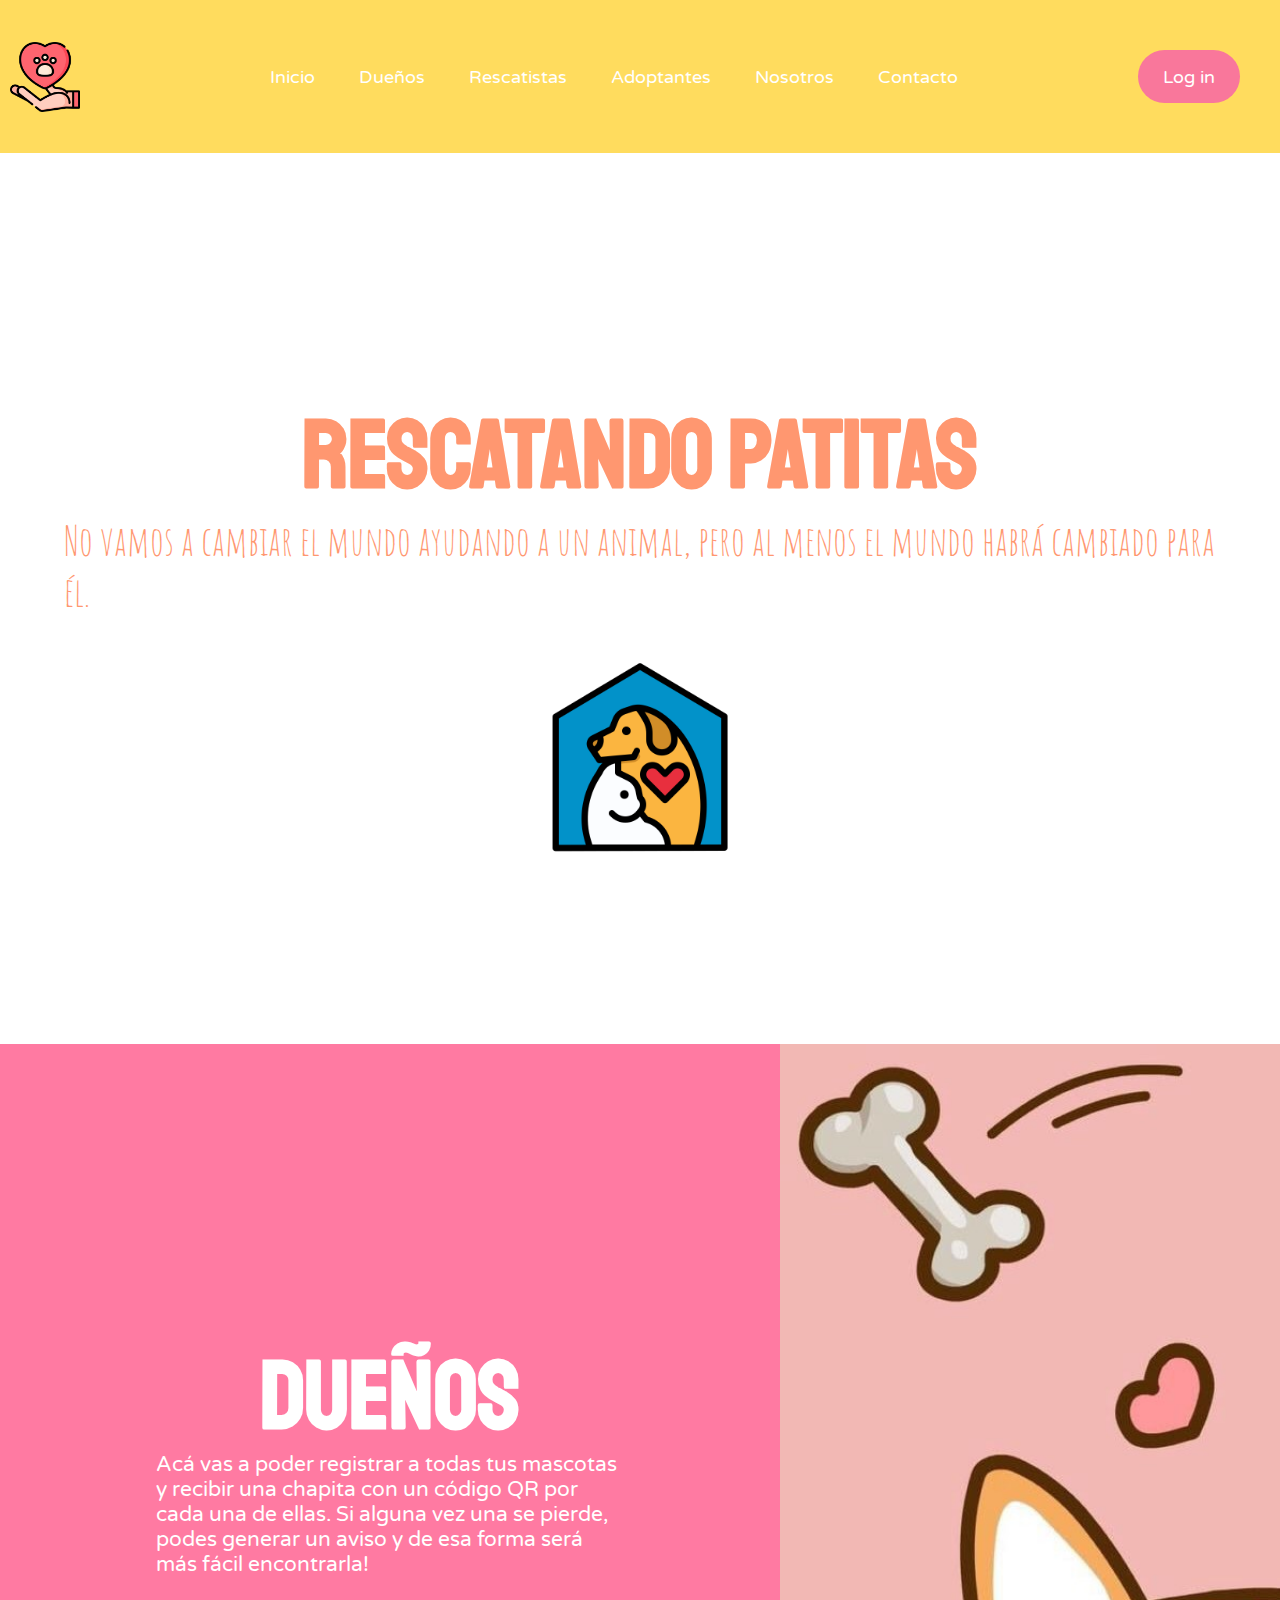
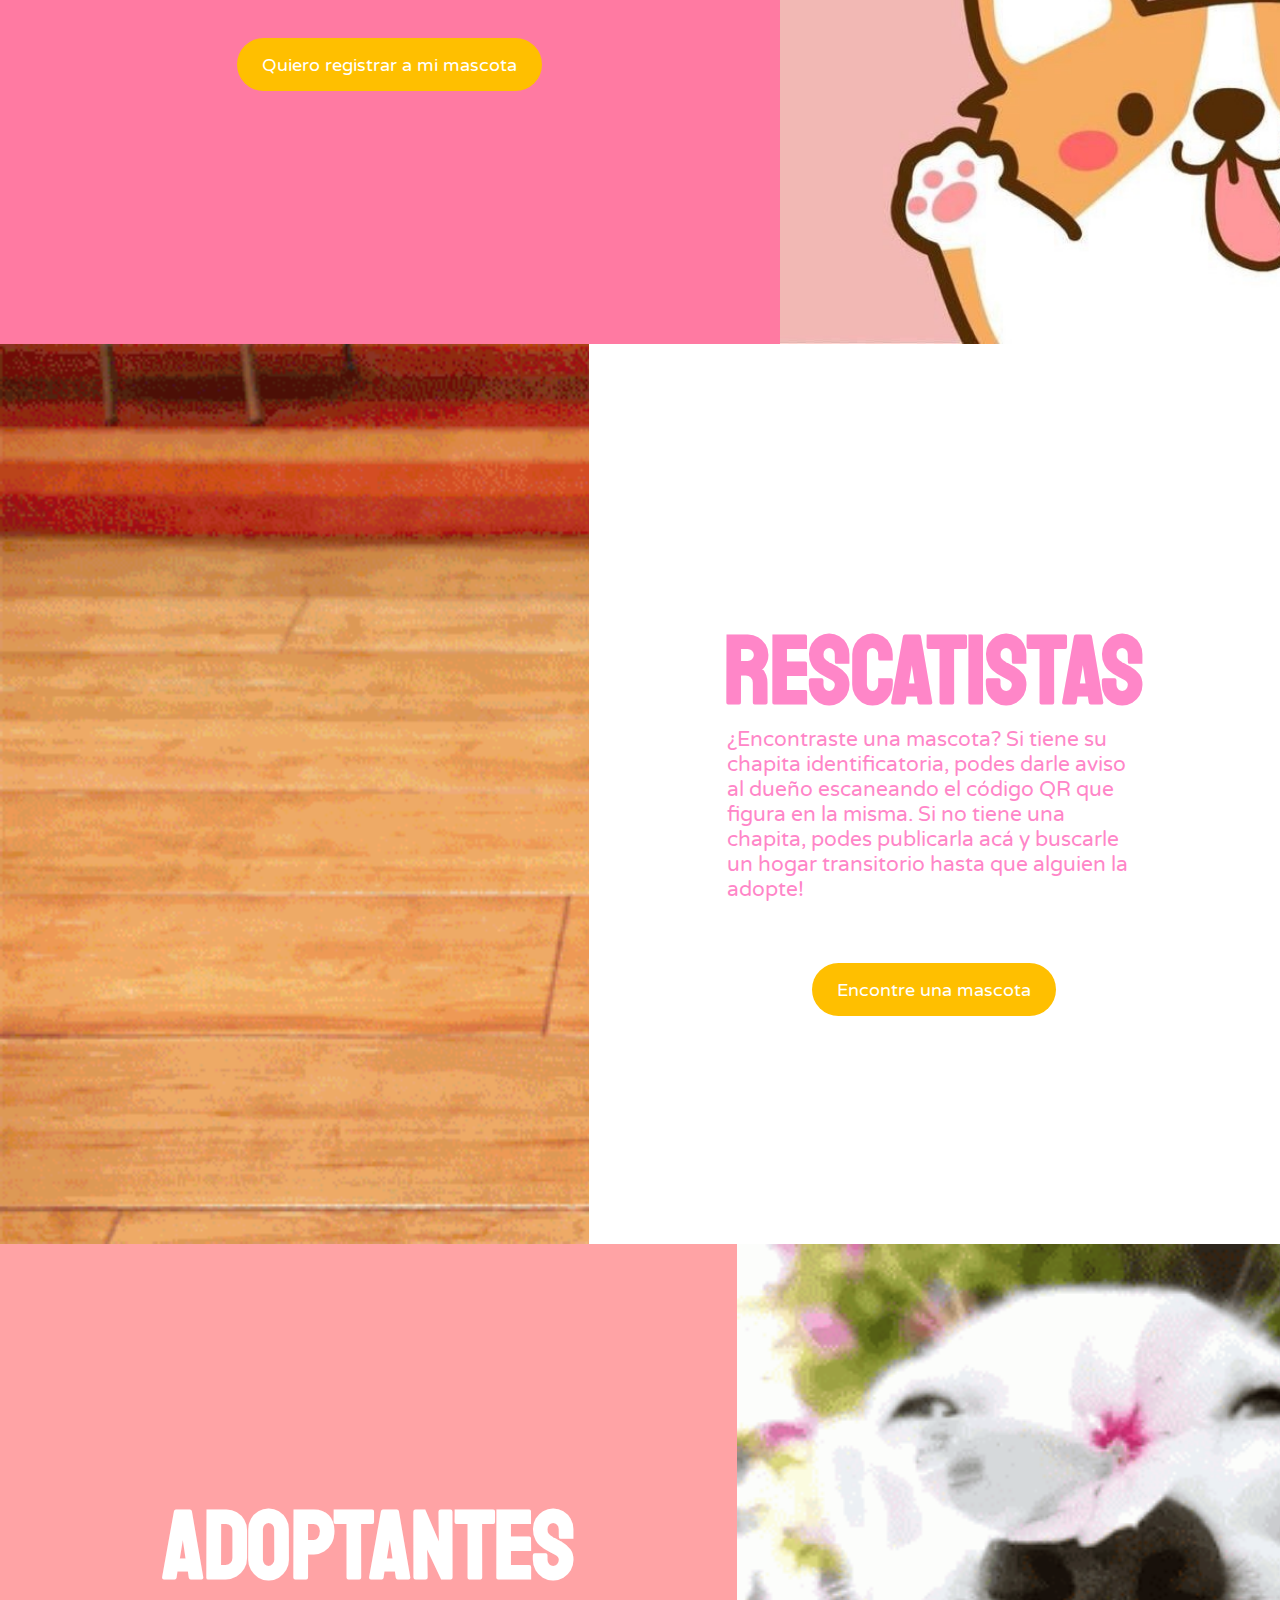
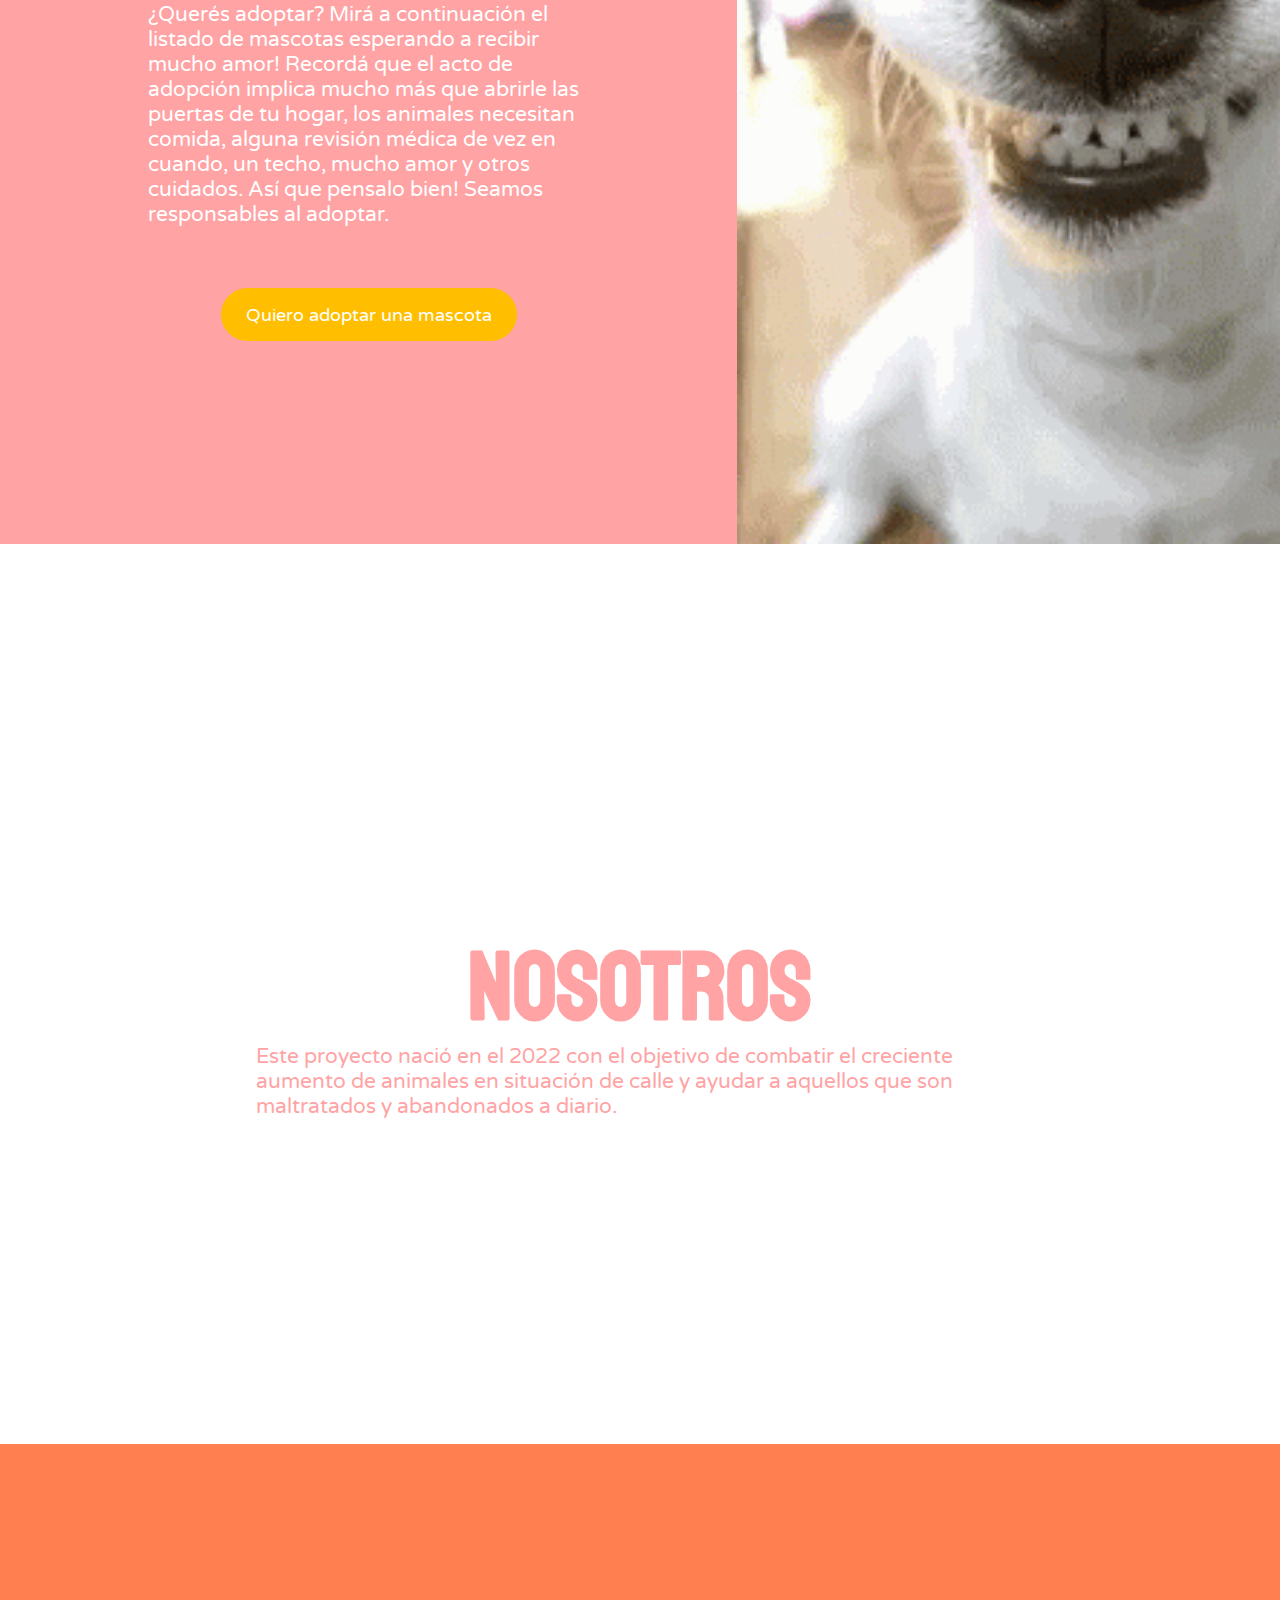
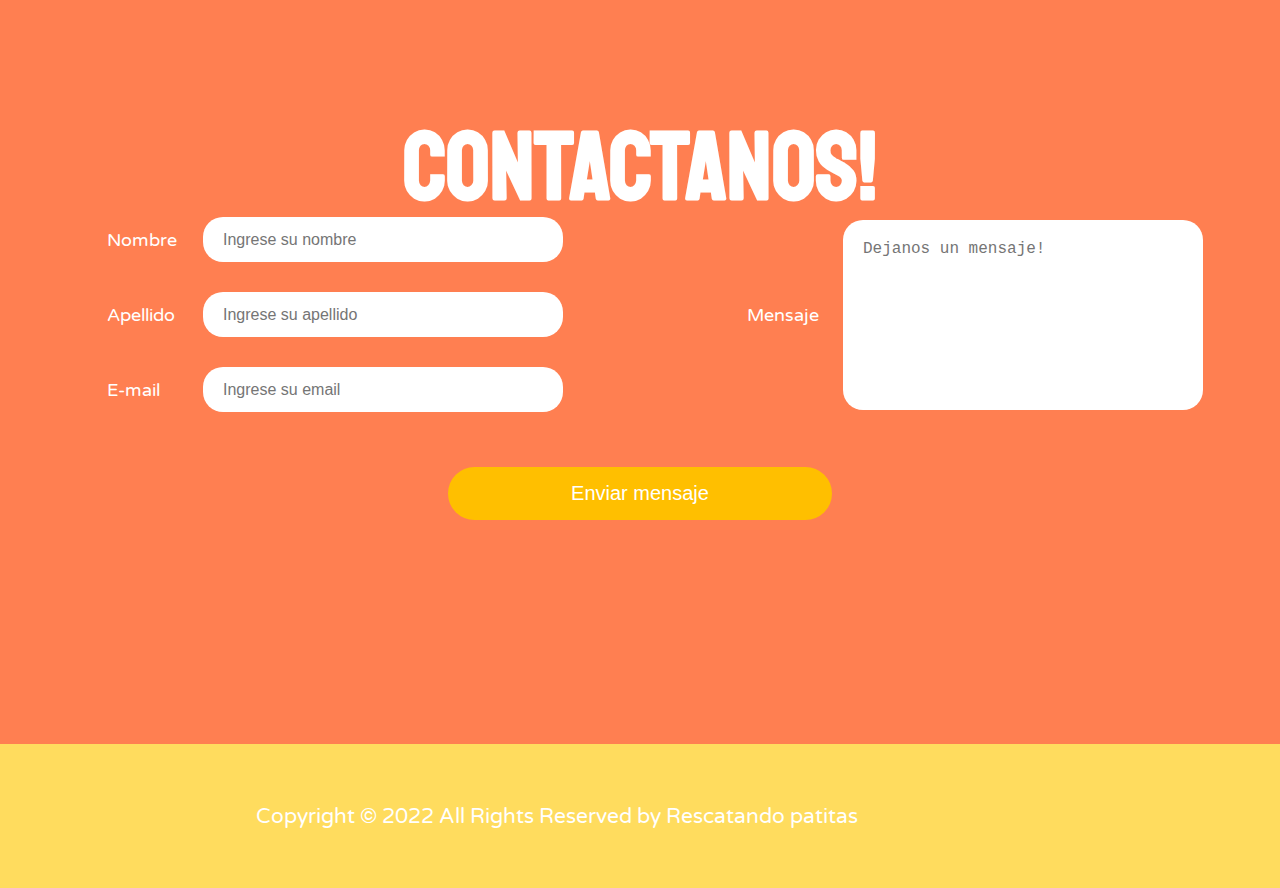
==== index.html @ 9fab847e "Agrego media queries para la front page + titulos + parrafos + subtitulos" ====
<!DOCTYPE html>
<html lang="en">

<head>

    <meta charset="UTF-8">
    <meta http-equiv="X-UA-Compatible" content="IE=edge">
    <meta name="viewport" content="width=device-width, initial-scale=1.0">
    <title>Rescatando patitas</title>

    <link rel="shortcut icon" href="./Images/pata.ico" />
    <link href="./Images/Icons/fontawesome-free-5.15.4-web/css/all.css" rel="stylesheet">

    <link href="./Styles/index.css" rel=stylesheet />
    <link href="./Styles/navbar.css" rel=stylesheet />
    <link href="./Styles/footer.css" rel=stylesheet />

    <!-- Ver como abstraer navbar y footer -->
    <link href="./Screens/navbar.html" rel="import" />
    <link href="./Screens/footer.html" rel="import" />

</head>

<body>

    <header>
        <nav>
            <div class="logo"></div>

            <div class="container">
                <label for="change">
                    <i class="fas fa-bars burger-menu"></i>
                    <!-- Para que el icono coincida con la cajita del checkbox -->
                </label>
                <input type="checkbox" class="change-menu" name="change" id="change">
                <!-- Para la cajita del checkbox -->

                <div class="new-menu">
                    <ul>
                        <li>
                            <a class="links-nav" href="#front-page">Inicio</a>
                        </li>
                        <li>
                            <a class="links-nav" href="#owners">Dueños</a>
                        </li>
                        <li>
                            <a class="links-nav" href="#rescuers">Rescatistas</a>
                        </li>
                        <li>
                            <a class="links-nav" href="#adopters">Adoptantes</a>
                        </li>
                        <li>
                            <a class="links-nav" href="#us">Nosotros</a>
                        </li>
                        <li>
                            <a class="links-nav" href="#contact-us">Contacto</a>
                        </li>
                        <li class="link-change">
                            <a class="links-nav" href="./Screens/log-in.html">Log in</a>
                        </li>
                    </ul>
                </div>
            </div>

            <button class="log-in-button">
                <a class="links-button" href="./Screens/log-in.html">Log in</a>
            </button>
        </nav>

        <!-- Seccion de la portada de la pagina -->

        <div class="front-page" id="front-page">
            <h1 class="title">Rescatando patitas</h1>
            <p class="sub-title">No vamos a cambiar el mundo ayudando a un
                animal,
                pero al menos el mundo habrá cambiado para él.</p>
            <img class="front-page-image" src="./Images/casa-de-mascotas.png">
        </div>
    </header>

    <main>
        <!-- Seccion de dueños -->

        <section class="owners-section" id="owners">
            <!-- Indica una sección en particular de la página -->
            <div class="information-section">
                <h2 class="title">Dueños</h2>
                <p>Acá vas a poder registrar a todas tus mascotas y recibir una
                    chapita
                    con un código QR por cada una de ellas. Si alguna vez una se
                    pierde, podes generar un aviso y de esa forma será más fácil encontrarla!</p>
                <button>
                    <a class="links-button" href="./Screens/log-in.html">Quiero registrar a mi mascota</a>
                </button>
            </div>
            <div class="owners-section-background"></div>
        </section>

        <!-- Seccion de rescatistas -->

        <section class="rescuers-section" id="rescuers">
            <!-- Indica una sección en particular de la página -->
            <div class="recuers-section-background"></div>
            <div class="information-section" style="color: #FF86C8;">
                <h2 class="title">Rescatistas</h2>
                <p>¿Encontraste una mascota? Si tiene su chapita identificatoria,
                    podes darle aviso al dueño escaneando el código QR que figura en la misma. Si no tiene una chapita,
                    podes publicarla acá y buscarle un hogar transitorio hasta que alguien la adopte!
                </p>
                <button>
                    <a class="links-button" href="#">Encontre una mascota</a>
                </button>
            </div>
        </section>

        <!-- Seccion de adoptantes -->

        <section class="adopters-section" id="adopters">
            <!-- Indica una sección en particular de la página -->
            <div class="information-section" style="color: white;">
                <h2 class="title">Adoptantes</h2>
                <p>
                    ¿Querés adoptar? Mirá a continuación el listado de mascotas esperando a recibir mucho amor! Recordá
                    que
                    el acto de adopción
                    implica mucho más que abrirle las puertas de tu hogar, los animales necesitan comida, alguna
                    revisión
                    médica de vez en cuando, un techo, mucho amor y otros cuidados.
                    Así que pensalo bien! Seamos responsables al adoptar.
                </p>
                <button>
                    <a class="links-button" href="./Screens/pets-for-adoption.html">Quiero adoptar una mascota</a>
                </button>
            </div>
            <div class="adopters-section-background"></div>
        </section>

        <!-- Seccion de nosotros -->

        <section class="us-section" id="us">
            <!-- Indica una sección en particular de la página -->
            <div class="information-section" style="color: #FFA3A5;">
                <h2 class="title">Nosotros</h2>
                <p>
                    Este proyecto nació en el 2022 con el objetivo de combatir el creciente aumento de animales en
                    situación
                    de calle
                    y ayudar a aquellos que son maltratados y abandonados a diario.
                </p>
            </div>
        </section>

        <!-- Seccion de contacto -->

        <section class="contact-us-section" id="contact-us">
            <!-- Indica una sección en particular de la página -->
            <div class="container-contact-us">
                <h2 class="title">Contactanos!</h2>

                <div class="form-section">
                    <form>
                        <div class="input-section">
                            <label for="name">Nombre</label>
                            <input type="text" id="name" placeholder="Ingrese su nombre">
                        </div>
                        <div class="input-section">
                            <label for="surname">Apellido</label>
                            <input type="text" id="surname" placeholder="Ingrese su apellido">
                        </div>
                        <div class="input-section">
                            <label for="mail">E-mail</label>
                            <input type="email" id="mail" placeholder="Ingrese su email">
                        </div>
                    </form>
                    <form>
                        <div class="input-section">
                            <label for="message">Mensaje</label>
                            <textarea class="form-control" id="message" placeholder="Dejanos un mensaje!"></textarea>
                        </div>
                    </form>
                </div>

                <button style="width: 30%;">Enviar mensaje</button>
            </div>
        </section>
    </main>

    <!-- Footer -->

    <footer class="footer-section">
        <!--div class="logo" style="width: 50px; height: 50px; background-size: cover;"></div-->
        <!--div class="credits">
                Iconos diseñados por
                <a style="text-decoration: none; color: #FF86C8; margin: 10px;" href="https://www.freepik.com"
                    title="Freepik" target="_blank">Freepik</a> de
                <a style="text-decoration: none; color: #FF86C8; margin: 10px;" href="https://www.flaticon.es/"
                    title="Flaticon" target="_blank">www.flaticon.es</a>
        </div-->
        <!--div class="line"></div-->
        <p>Copyright © 2022 All Rights Reserved by <span>Rescatando patitas</span></p>
    </footer>

</body>

</html>
---- Styles/index.css ----
@import url('https://fonts.googleapis.com/css2?family=Amatic+SC:wght@700&family=Staatliches&family=Varela+Round&display=swap');

::-webkit-scrollbar {
    display: none; /* Oculta la barra de scroll sin deshabilitarla */
}

body {
    font-family: 'Varela Round', sans-serif;
    overflow-x: hidden;
    margin: 0;
    padding: 0;
}

.title {
    height: 15px;
    font-family: 'Staatliches', cursive;
    font-size: 6rem;

    /*transition: margin-left 3s; para la animacion*/
}

.sub-title {
    width: 90%;
    font-family: 'Amatic SC', cursive; 
    font-size: 2.5rem;
}

p {
    width: 60%;
    font-size: 1.3rem;
}

.information-section {
    /* Descripción de cada sección que se muestra en la home */
    display: flex;
    flex-direction: column;
    justify-content: center;
    align-items: center;
    position: relative;
}

/* Portada de la página */

.front-page {
    width: 100%;
    height: 100vh;
    top: 16vh; /*100px*/
    left: 0px;
    display: flex;
    justify-content: center;
    align-items: center;
    position: absolute;
    flex-direction: column;
    color: #ff9770;
    /*ffad01 amarillo, ff958c rojo anaranjado*/
}

.front-page-image {
    width: 200px; 
    height: 200px;
    background-size: cover;
}

/* Seccion de dueños */

.owners-section {
    width: 100%;
    height: 100vh;
    top: 116vh; /*725px*/ 
    left: 0px;
    display: flex;
    justify-content: center;
    align-items: center;
    position: absolute;

    background-color: #ff7aa2;
    color: white;
}

.owners-section-background {
    background-image: url(../Images/fondo-perrito.jpg);
    background-size: cover;
    background-repeat: no-repeat;
    width: 100%;
    height: 100%;
    position: relative;
}

/* Seccion de rescatistas */

.rescuers-section {
    width: 100%;
    height: 100vh;
    top: 216vh; /*1350px*/
    left: 0px;
    display: flex;
    justify-content: space-around;
    align-items: center;
    position: absolute;
}

.recuers-section-background {
    background-image: url(../Images/mascotas-rescatadas.gif);
    background-size: cover;
    background-repeat: no-repeat;
    width: 160%;
    height: 100%;
    position: relative;
}

/* Seccion de adoptantes */

.adopters-section {
    width: 100%;
    height: 100vh;
    top: 316vh; /*1975px*/
    left: 0px;
    display: flex;
    justify-content: center;
    align-items: center;
    position: absolute;

    background-color: #FFA3A5;
}

.adopters-section-background {
    background-image: url(../Images/perrito-adoptado.gif);
    background-size: cover;
    background-repeat: no-repeat;
    width: 200%;
    height: 100%;
    position: relative;
}

/* Seccion explicativa de la organización */

.us-section {
    width: 100%;
    height: 100vh;
    top: 416vh; /*2600px*/
    left: 0px;
    display: flex;
    justify-content: center;
    align-items: center;
    position: absolute;
}

/* Seccion contactanos */

.contact-us-section {
    width: 100%;
    height: 100vh;
    top: 516vh; /*3225px*/
    left: 0px;
    justify-content: center;
    align-items: center;
    position: absolute;

    color: white;
    background-color: #ff7f51;
}

.container-contact-us {
    width: 100%;
    height: 100%;
    display: flex;
    flex-direction: column;
    justify-content: center;
    align-items: center;
}

/* Definición de estilos de otras cosas */

.form-section {
    width: 100%;
    display: flex;
    flex-direction: row;
    align-items: center;
    justify-content: center;
}

form {
    width: 100%;
    display: flex;
    flex-direction: column;
    justify-content: center;
    align-items: center;
    flex-wrap: wrap;
}

label {
    width: 15%;
    font-size: 18px;
    color: white;
}

.input-section {
    margin: 10px;
    padding: 5px;
    width: 100%;
    display: flex;
    justify-content: center;
    align-items: center;
}

input {
    width: 50%;
    height: 5px;
    font-size: 16px;
    border-radius: 20px;
    border: none;
    padding: 20px;
}

input:focus {
    outline: #dd2d4a solid;
}

textarea {
    width: 50%;
    height: 150px;
    font-size: 16px;
    border-radius: 20px;
    border: none;
    padding: 20px;
    resize: none;
    /* Para que no se pueda agrandar */
}

textarea:focus {
    outline: #dd2d4a solid;
}

button {
    margin: 40px;
    padding: 15px;
    color: white;
    border-style: none;
    border-radius: 35px;
    background-color: #ffbf00;
    font-size: 20px;

    transition: background-color 1s;
}

button:hover {
    background-color: #dd2d4a;
}

.links-button {
    padding: 10px;
    font-family: 'Varela Round', sans-serif;
    font-size: 18px;
    font-weight: 550;
    text-decoration: none;
    color: white;
}

/* Media queries para celular */

@media(max-width: 576px) {

    /* Titulos de cada seccion, incluido el de la front page, parrafor y subtitulos */
    .title {
        font-size: 3rem;
    }
    
    .sub-title {
        font-size: 1.6rem;
    }

    p {
        width: 60%;
        font-size: 1.3rem;
    }

}

/* Media queries para tablet */

@media(min-width: 768px) and (max-width: 992px) {}
---- Styles/navbar.css ----
nav {
    background-color: #FFDC5E;
    width: 100%;
    height: 17vh;
    /*equivalente a 100px*/
    display: flex;
    justify-content: space-between;
    align-items: center;
    position: fixed;
    z-index: 1;
}

ul {
    display: inline-block;
}

li {
    margin: 10px;
    text-decoration: none;
    display: inline-block;
}

.logo {
    margin: 10px;
    background-image: url("../Images/adopcion.png");
    background-size: cover;
    width: 70px;
    height: 70px;
}

/* Cómo se ven los links con la etiqueta a en el navbar */
.links-nav {
    padding: 10px;
    font-size: 18px;
    text-decoration: none;
    color: white;
}

.links-nav:hover {
    color: #FF86C8;
    transition: color 1s;
}

/* Cómo se ven los links con la etiqueta a en un botón */
.links-button {
    padding: 10px;
    font-size: 18px;
    font-weight: 550;
    text-decoration: none;
    color: white;
}

.log-in-button {
    padding: 15px;
    color: white;
    border-style: none;
    border-radius: 35px;
    background-color: #f9779b;
}

/* Burger menu */

.burger-menu {
    font-size: 2rem;
    color: white;
    display: none; /* Solo cuando la pantalla es mas chica, el icono aparece */
}

.new-menu {
    display: inline-block;
    flex-direction: row;
    position: relative;
}

.change-menu {
    display: none;
}

.link-change {
    display: none;
}

/* Media queries */

/* Comportamiento para pantallas mas chicas que una laptop solo en el caso del Navbar */
@media (max-width: 1016px) { /* o 979px?*/
    ul {
        padding: 0px;
        width: 100%;
        display: block;
    }
    
    li {
        width: 100%;
        margin: 15px;
        display: block;
    }

    li:hover {
        background-color: #ffc800;
    }

    /* Burger menu */
    .burger-menu {
        margin: 20px;
        font-size: 2rem;
        color: white;
        display: inline-block !important;
    }

    .link-change {
        display: inline-block;
    }

    .links-nav:hover {
        color: white;
    }

    .new-menu {
        display: none !important;
    }

    .change-menu:checked~.new-menu {
        width: 50%;
        height: 60vh;
        top: 17vh; /* equivalente a 100px */
        left: 50%;
        display: flex !important;
        flex-direction: column;
        justify-content: center;
        align-items: center;
        position: fixed;
        z-index: 1;
        background-color: #FFDC5E;
        text-align: center;

        /* TODO: Agregar animacion/transicion al abrir y cerrar el menu */
    }

    .log-in-button {
        display: none; /* Para que desaparezca el boton */
    }
}
---- Styles/footer.css ----
.footer-section {
    width: 100%;
    height: 16vh;
    top: 616vh; /*3850px*/
    left: 0px;
    display: flex;
    flex-direction: column;
    justify-content: center;
    align-items: center;
    background-color: #FFDC5E;
    color: white;
    position: absolute;
}

.credits {
    width: 100%;
    display: flex;
    justify-content: center;
    align-items: center;
}
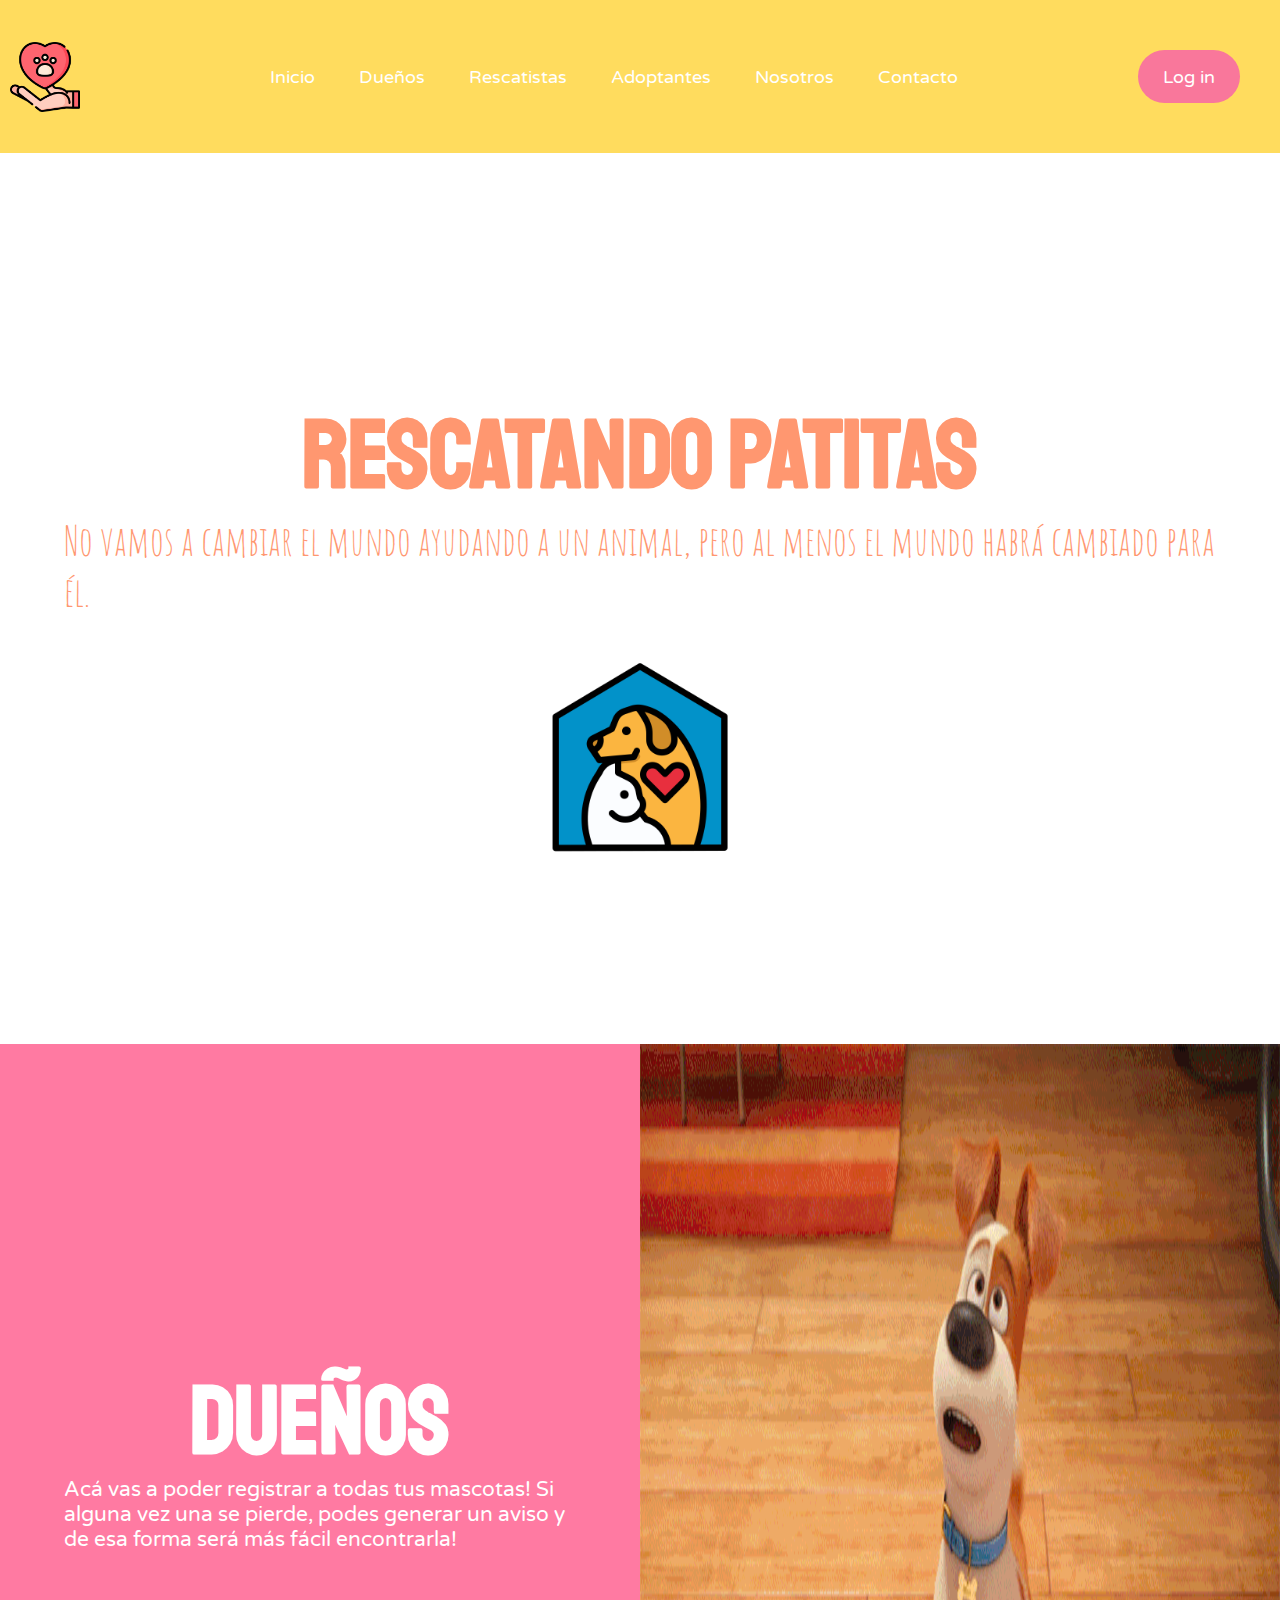
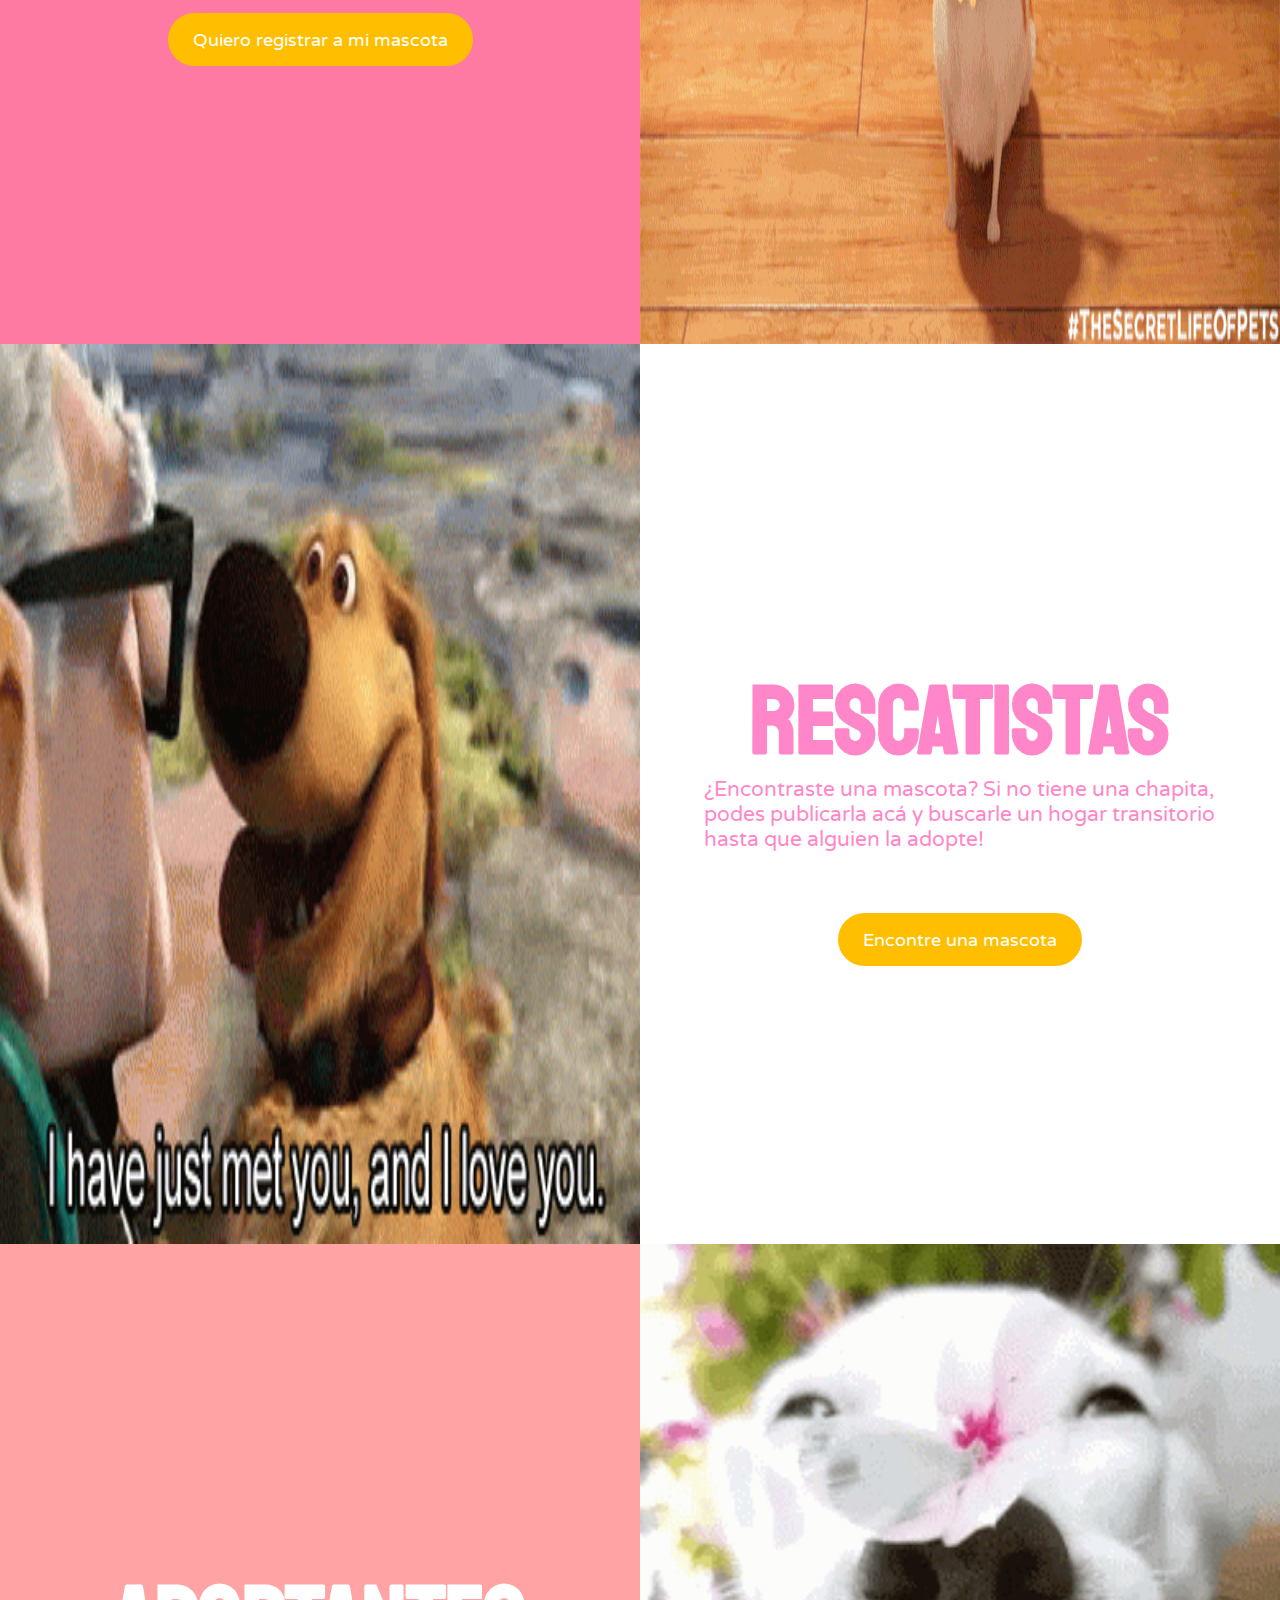
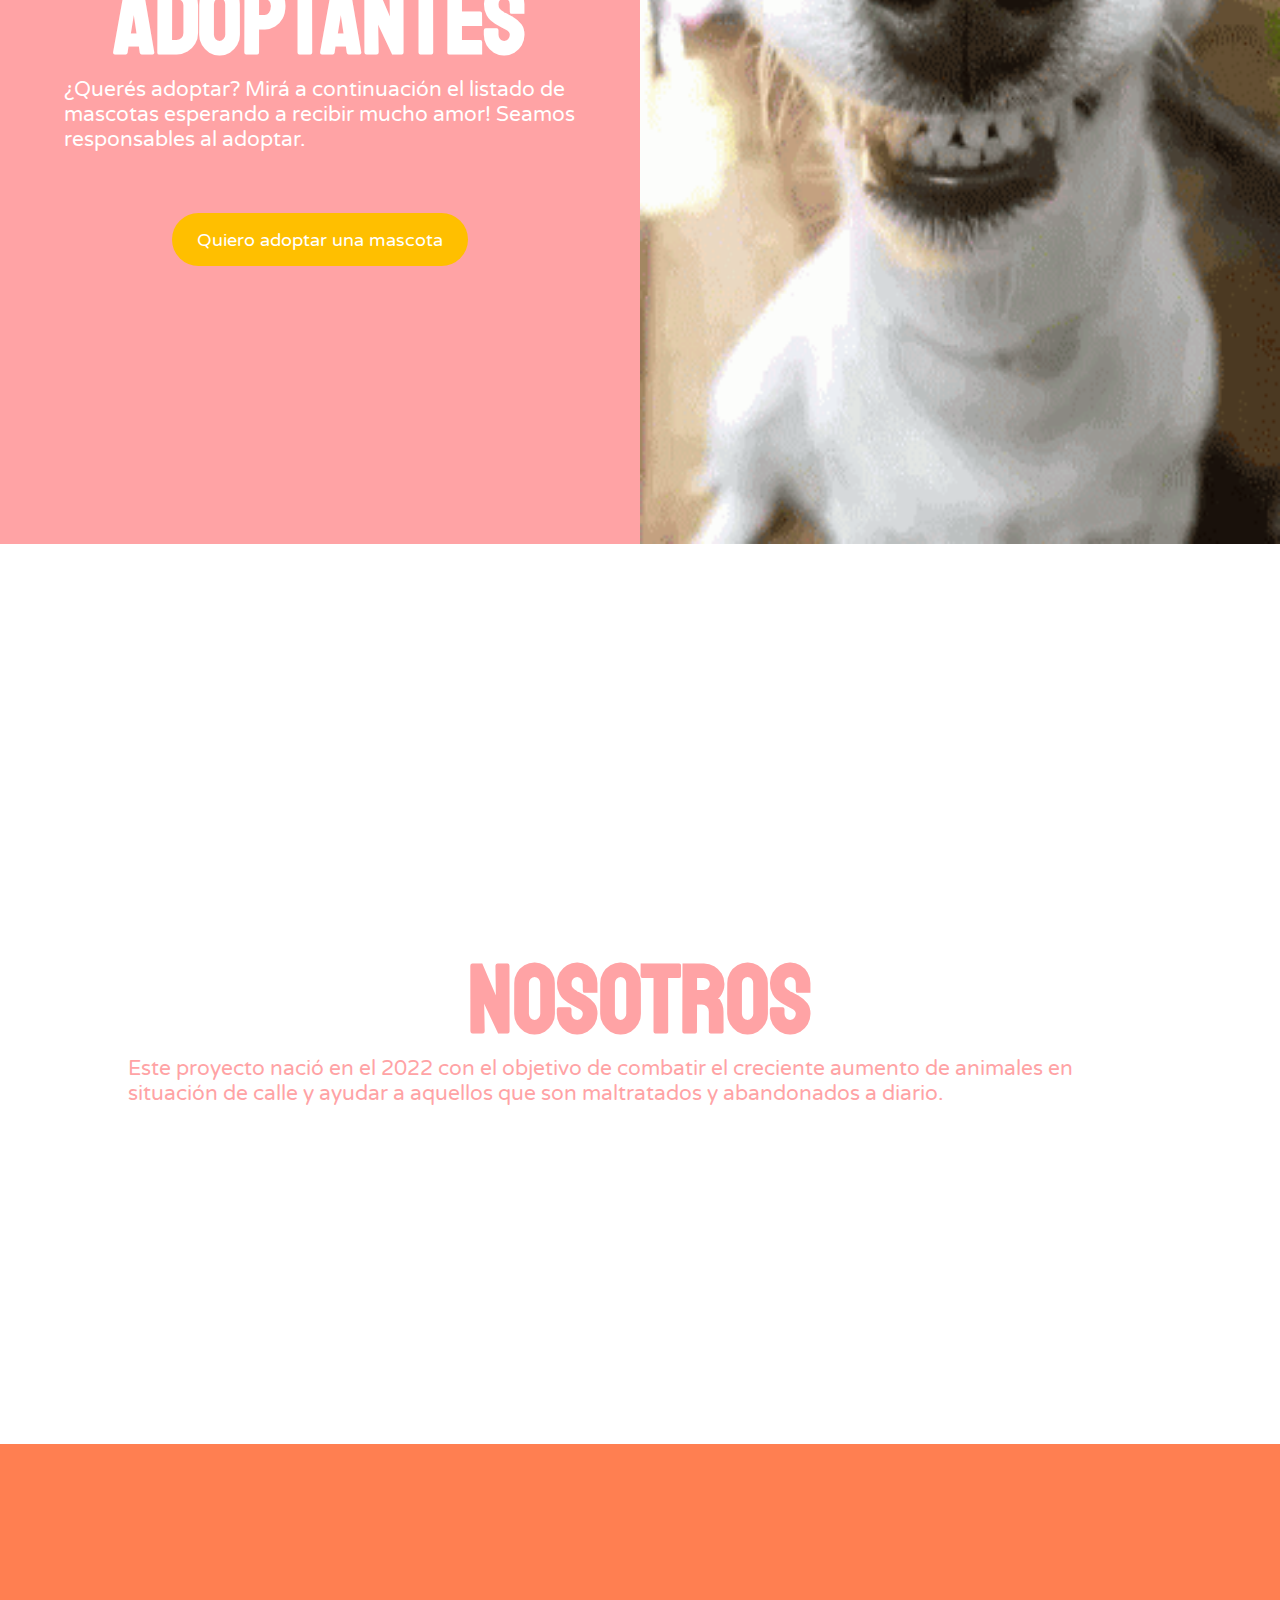
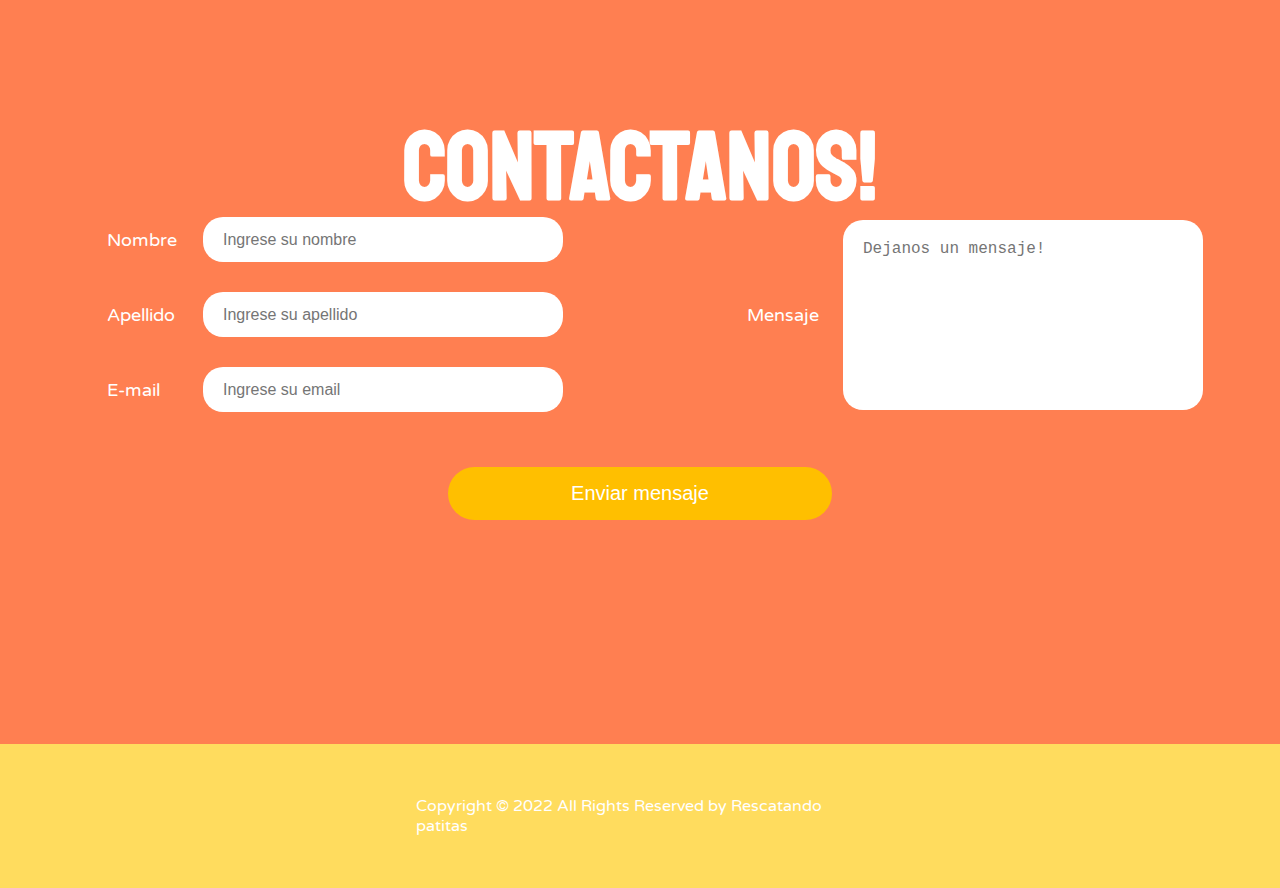
==== commit 5dc1329c: "Arreglo secciones + agrego media queries para c/u con respecto a las imagenes" ====
--- a/index.html
+++ b/index.html
@@ -70,7 +70,7 @@
         <!-- Seccion de la portada de la pagina -->
 
         <div class="front-page" id="front-page">
-            <h1 class="title">Rescatando patitas</h1>
+            <h1 class="title-front-page">Rescatando patitas</h1>
             <p class="sub-title">No vamos a cambiar el mundo ayudando a un
                 animal,
                 pero al menos el mundo habrá cambiado para él.</p>
@@ -82,30 +82,30 @@
         <!-- Seccion de dueños -->
 
         <section class="owners-section" id="owners">
-            <!-- Indica una sección en particular de la página -->
-            <div class="information-section">
-                <h2 class="title">Dueños</h2>
-                <p>Acá vas a poder registrar a todas tus mascotas y recibir una
-                    chapita
-                    con un código QR por cada una de ellas. Si alguna vez una se
-                    pierde, podes generar un aviso y de esa forma será más fácil encontrarla!</p>
+            <div class="information-section" >
+                <h2 class="title-section">Dueños</h2>
+                <p>
+                    Acá vas a poder registrar a todas tus mascotas! Si alguna vez 
+                    una se pierde, podes generar un aviso y de esa forma será más 
+                    fácil encontrarla!
+                </p>
                 <button>
                     <a class="links-button" href="./Screens/log-in.html">Quiero registrar a mi mascota</a>
                 </button>
             </div>
-            <div class="owners-section-background"></div>
+            <img class="owners-section-image" src="../Images/mascotas-rescatadas.gif">
         </section>
 
         <!-- Seccion de rescatistas -->
 
         <section class="rescuers-section" id="rescuers">
-            <!-- Indica una sección en particular de la página -->
-            <div class="recuers-section-background"></div>
-            <div class="information-section" style="color: #FF86C8;">
-                <h2 class="title">Rescatistas</h2>
-                <p>¿Encontraste una mascota? Si tiene su chapita identificatoria,
-                    podes darle aviso al dueño escaneando el código QR que figura en la misma. Si no tiene una chapita,
-                    podes publicarla acá y buscarle un hogar transitorio hasta que alguien la adopte!
+            <img class="recuers-section-image" src="../Images/adopciones-mascotas.gif">
+            <div class="information-section">
+                <h2 class="title-section">Rescatistas</h2>
+                <p>
+                    ¿Encontraste una mascota? Si no tiene una chapita,
+                    podes publicarla acá y buscarle un hogar transitorio hasta que 
+                    alguien la adopte!
                 </p>
                 <button>
                     <a class="links-button" href="#">Encontre una mascota</a>
@@ -116,31 +116,24 @@
         <!-- Seccion de adoptantes -->
 
         <section class="adopters-section" id="adopters">
-            <!-- Indica una sección en particular de la página -->
-            <div class="information-section" style="color: white;">
-                <h2 class="title">Adoptantes</h2>
+            <div class="information-section">
+                <h2 class="title-section">Adoptantes</h2>
                 <p>
-                    ¿Querés adoptar? Mirá a continuación el listado de mascotas esperando a recibir mucho amor! Recordá
-                    que
-                    el acto de adopción
-                    implica mucho más que abrirle las puertas de tu hogar, los animales necesitan comida, alguna
-                    revisión
-                    médica de vez en cuando, un techo, mucho amor y otros cuidados.
-                    Así que pensalo bien! Seamos responsables al adoptar.
+                    ¿Querés adoptar? Mirá a continuación el listado de mascotas esperando a recibir mucho amor! 
+                    Seamos responsables al adoptar.
                 </p>
                 <button>
                     <a class="links-button" href="./Screens/pets-for-adoption.html">Quiero adoptar una mascota</a>
                 </button>
             </div>
-            <div class="adopters-section-background"></div>
+            <img class="adopters-section-image" src="../Images/perrito-adoptado.gif">
         </section>
 
         <!-- Seccion de nosotros -->
 
         <section class="us-section" id="us">
-            <!-- Indica una sección en particular de la página -->
-            <div class="information-section" style="color: #FFA3A5;">
-                <h2 class="title">Nosotros</h2>
+            <div class="information-section" style="width: 100%;">
+                <h2 class="title-section">Nosotros</h2>
                 <p>
                     Este proyecto nació en el 2022 con el objetivo de combatir el creciente aumento de animales en
                     situación
@@ -153,9 +146,8 @@
         <!-- Seccion de contacto -->
 
         <section class="contact-us-section" id="contact-us">
-            <!-- Indica una sección en particular de la página -->
             <div class="container-contact-us">
-                <h2 class="title">Contactanos!</h2>
+                <h2 class="title-section">Contactanos!</h2>
 
                 <div class="form-section">
                     <form>
@@ -188,16 +180,9 @@
     <!-- Footer -->
 
     <footer class="footer-section">
-        <!--div class="logo" style="width: 50px; height: 50px; background-size: cover;"></div-->
-        <!--div class="credits">
-                Iconos diseñados por
-                <a style="text-decoration: none; color: #FF86C8; margin: 10px;" href="https://www.freepik.com"
-                    title="Freepik" target="_blank">Freepik</a> de
-                <a style="text-decoration: none; color: #FF86C8; margin: 10px;" href="https://www.flaticon.es/"
-                    title="Flaticon" target="_blank">www.flaticon.es</a>
-        </div-->
-        <!--div class="line"></div-->
-        <p>Copyright © 2022 All Rights Reserved by <span>Rescatando patitas</span></p>
+        <p style="font-size: 1rem; width: 35%;">
+            Copyright © 2022 All Rights Reserved by <span>Rescatando patitas</span>
+        </p>
     </footer>
 
 </body>
--- a/Styles/index.css
+++ b/Styles/index.css
@@ -11,12 +11,18 @@
     padding: 0;
 }
 
-.title {
+.title-front-page {
     height: 15px;
     font-family: 'Staatliches', cursive;
     font-size: 6rem;
 
     /*transition: margin-left 3s; para la animacion*/
+}
+
+.title-section {
+    height: 15px;
+    font-family: 'Staatliches', cursive;
+    font-size: 6rem;
 }
 
 .sub-title {
@@ -26,12 +32,13 @@
 }
 
 p {
-    width: 60%;
+    width: 80%;
     font-size: 1.3rem;
 }
 
 .information-section {
     /* Descripción de cada sección que se muestra en la home */
+    width: 50%;
     display: flex;
     flex-direction: column;
     justify-content: center;
@@ -77,58 +84,57 @@
     color: white;
 }
 
-.owners-section-background {
-    background-image: url(../Images/fondo-perrito.jpg);
+.owners-section-image {
+    width: 50%;
+    height: 100vh;
     background-size: cover;
     background-repeat: no-repeat;
-    width: 100%;
+    position: relative;
+}
+
+/* Seccion de rescatistas */
+
+.rescuers-section {
+    width: 100%;
+    height: 100vh;
+    top: 216vh; /*1350px*/
+    left: 0px;
+    display: flex;
+    justify-content: space-around;
+    align-items: center;
+    position: absolute;
+    color: #FF86C8;
+}
+
+.recuers-section-image {
+    width: 50%;
     height: 100%;
-    position: relative;
-}
-
-/* Seccion de rescatistas */
-
-.rescuers-section {
-    width: 100%;
-    height: 100vh;
-    top: 216vh; /*1350px*/
-    left: 0px;
-    display: flex;
-    justify-content: space-around;
-    align-items: center;
-    position: absolute;
-}
-
-.recuers-section-background {
-    background-image: url(../Images/mascotas-rescatadas.gif);
     background-size: cover;
     background-repeat: no-repeat;
-    width: 160%;
+    position: relative;
+}
+
+/* Seccion de adoptantes */
+
+.adopters-section {
+    width: 100%;
+    height: 100vh;
+    top: 316vh; /*1975px*/
+    left: 0px;
+    display: flex;
+    justify-content: center;
+    align-items: center;
+    position: absolute;
+    color: white;
+    background-color: #FFA3A5;
+    
+}
+
+.adopters-section-image {
+    width: 50%;
     height: 100%;
-    position: relative;
-}
-
-/* Seccion de adoptantes */
-
-.adopters-section {
-    width: 100%;
-    height: 100vh;
-    top: 316vh; /*1975px*/
-    left: 0px;
-    display: flex;
-    justify-content: center;
-    align-items: center;
-    position: absolute;
-
-    background-color: #FFA3A5;
-}
-
-.adopters-section-background {
-    background-image: url(../Images/perrito-adoptado.gif);
     background-size: cover;
     background-repeat: no-repeat;
-    width: 200%;
-    height: 100%;
     position: relative;
 }
 
@@ -143,6 +149,7 @@
     justify-content: center;
     align-items: center;
     position: absolute;
+    color: #FFA3A5;
 }
 
 /* Seccion contactanos */
@@ -155,7 +162,6 @@
     justify-content: center;
     align-items: center;
     position: absolute;
-
     color: white;
     background-color: #ff7f51;
 }
@@ -261,8 +267,12 @@
 @media(max-width: 576px) {
 
     /* Titulos de cada seccion, incluido el de la front page, parrafor y subtitulos */
-    .title {
+    .title-front-page {
         font-size: 3rem;
+    }
+
+    .title-section {
+        font-size: 2rem;
     }
     
     .sub-title {
@@ -270,8 +280,26 @@
     }
 
     p {
-        width: 60%;
-        font-size: 1.3rem;
+        font-size: 1rem;
+    }
+
+    .information-section {
+        width: 100%;
+    }
+
+    /* Seccion dueños */
+    .owners-section-image {
+        display: none;
+    }
+
+    /* Seccion de rescatistas */
+    .recuers-section-image {
+        display: none;
+    }
+
+    /* Seccion de adoptantes */
+    .adopters-section-image {
+        display: none;
     }
 
 }
--- a/Styles/footer.css
+++ b/Styles/footer.css
@@ -4,12 +4,11 @@
     top: 616vh; /*3850px*/
     left: 0px;
     display: flex;
-    flex-direction: column;
     justify-content: center;
     align-items: center;
+    position: relative;
     background-color: #FFDC5E;
     color: white;
-    position: absolute;
 }
 
 .credits {
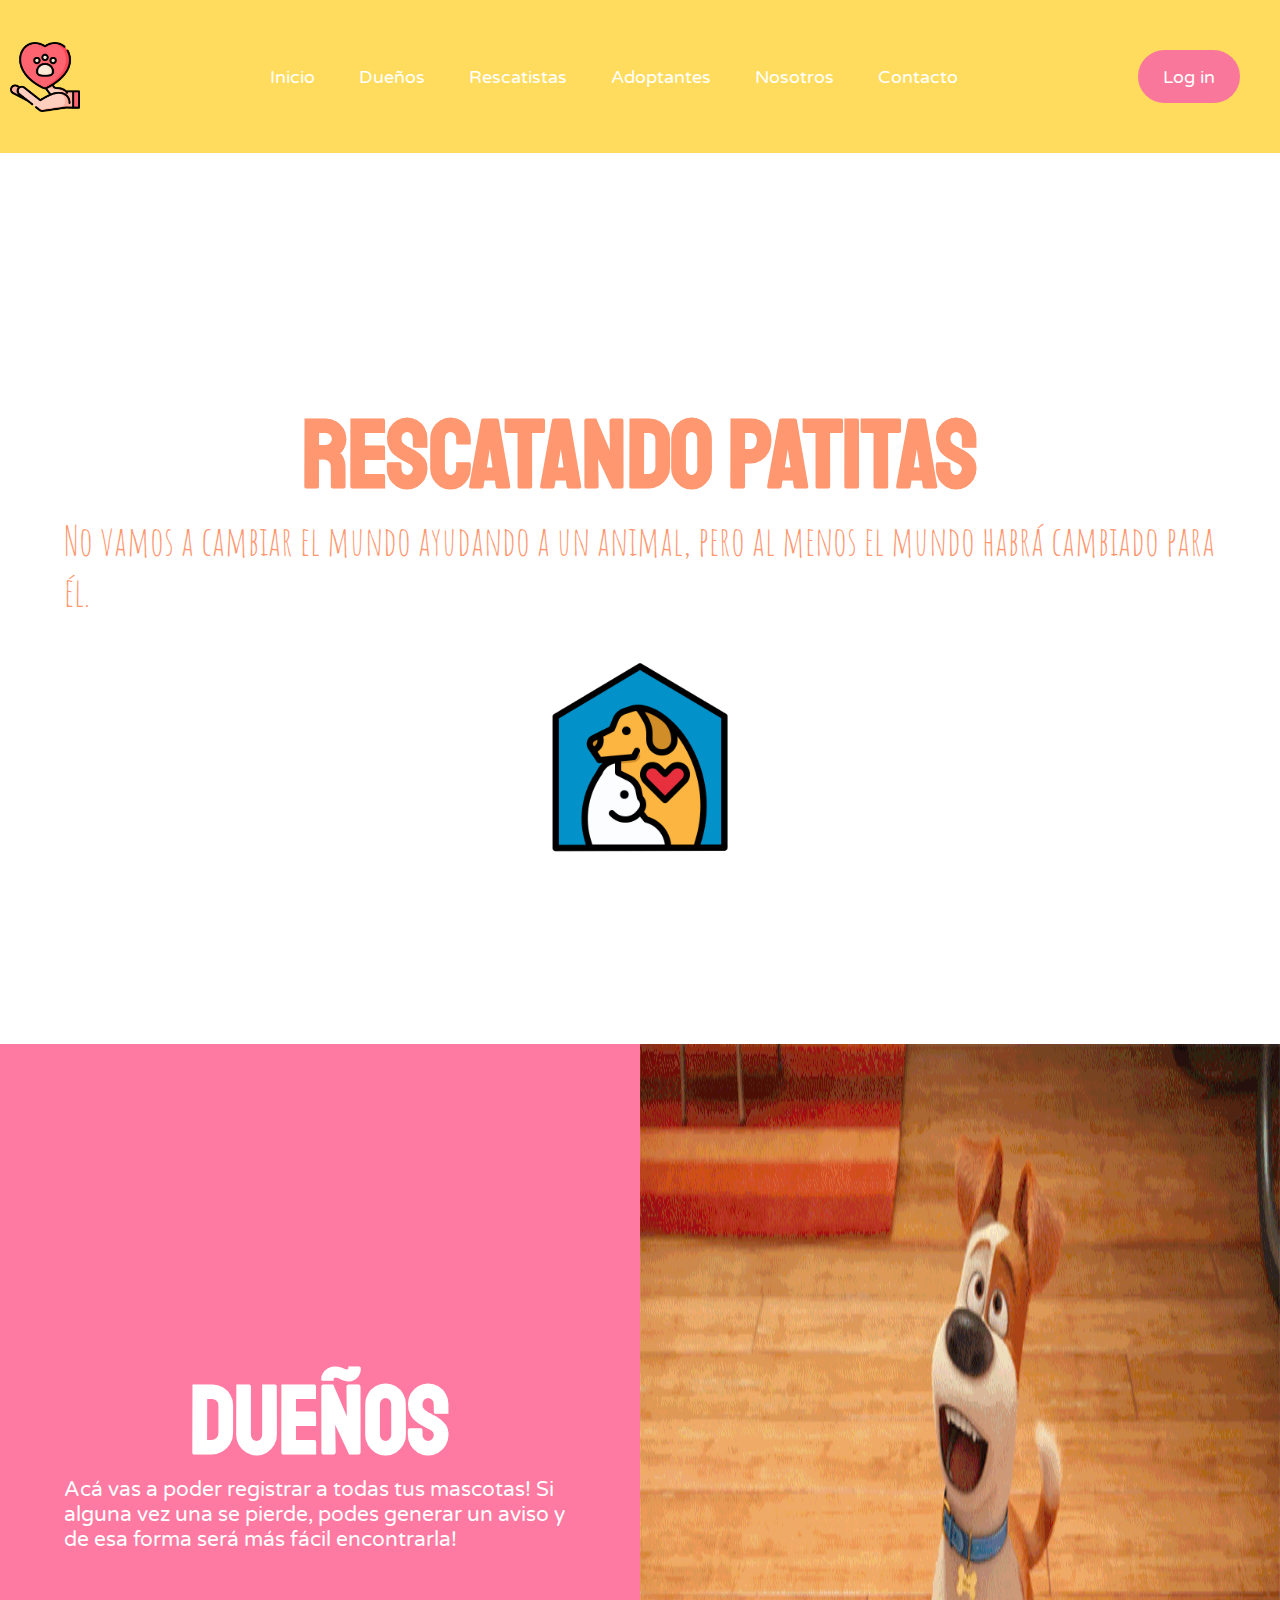
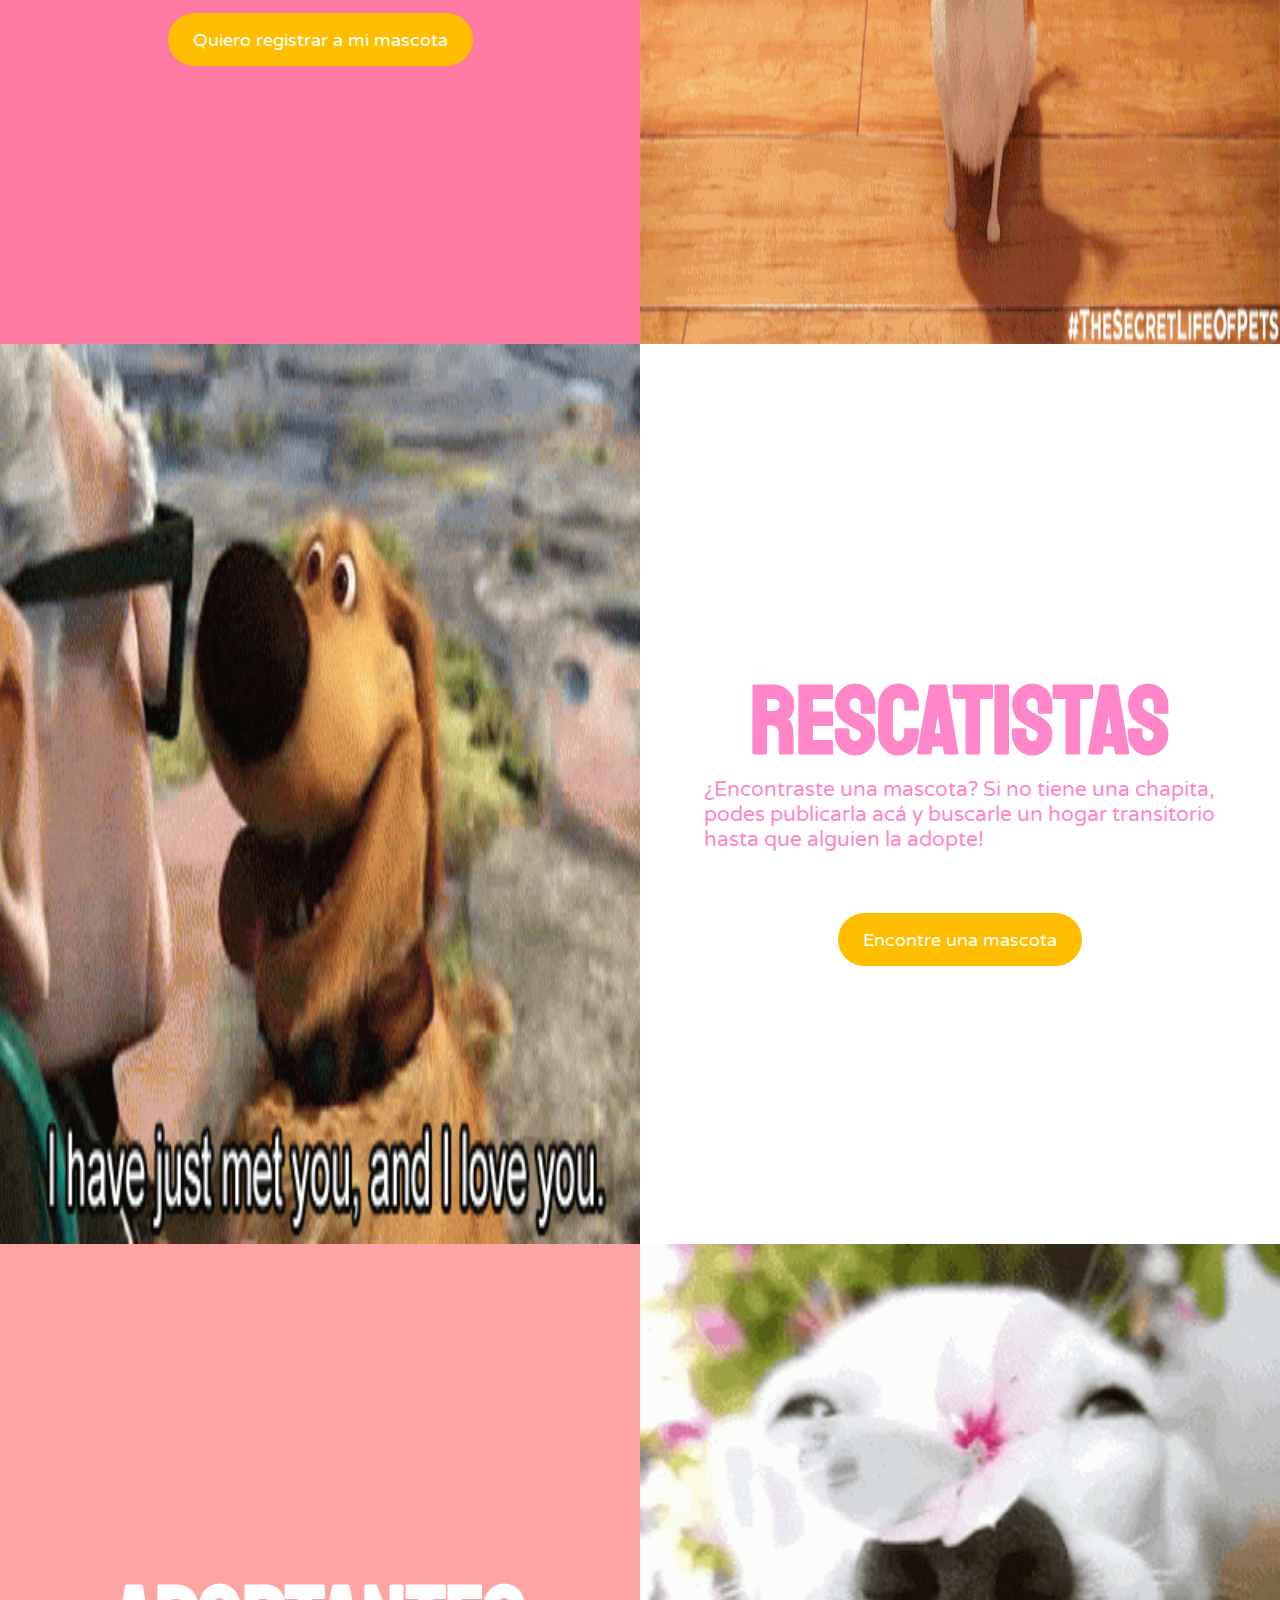
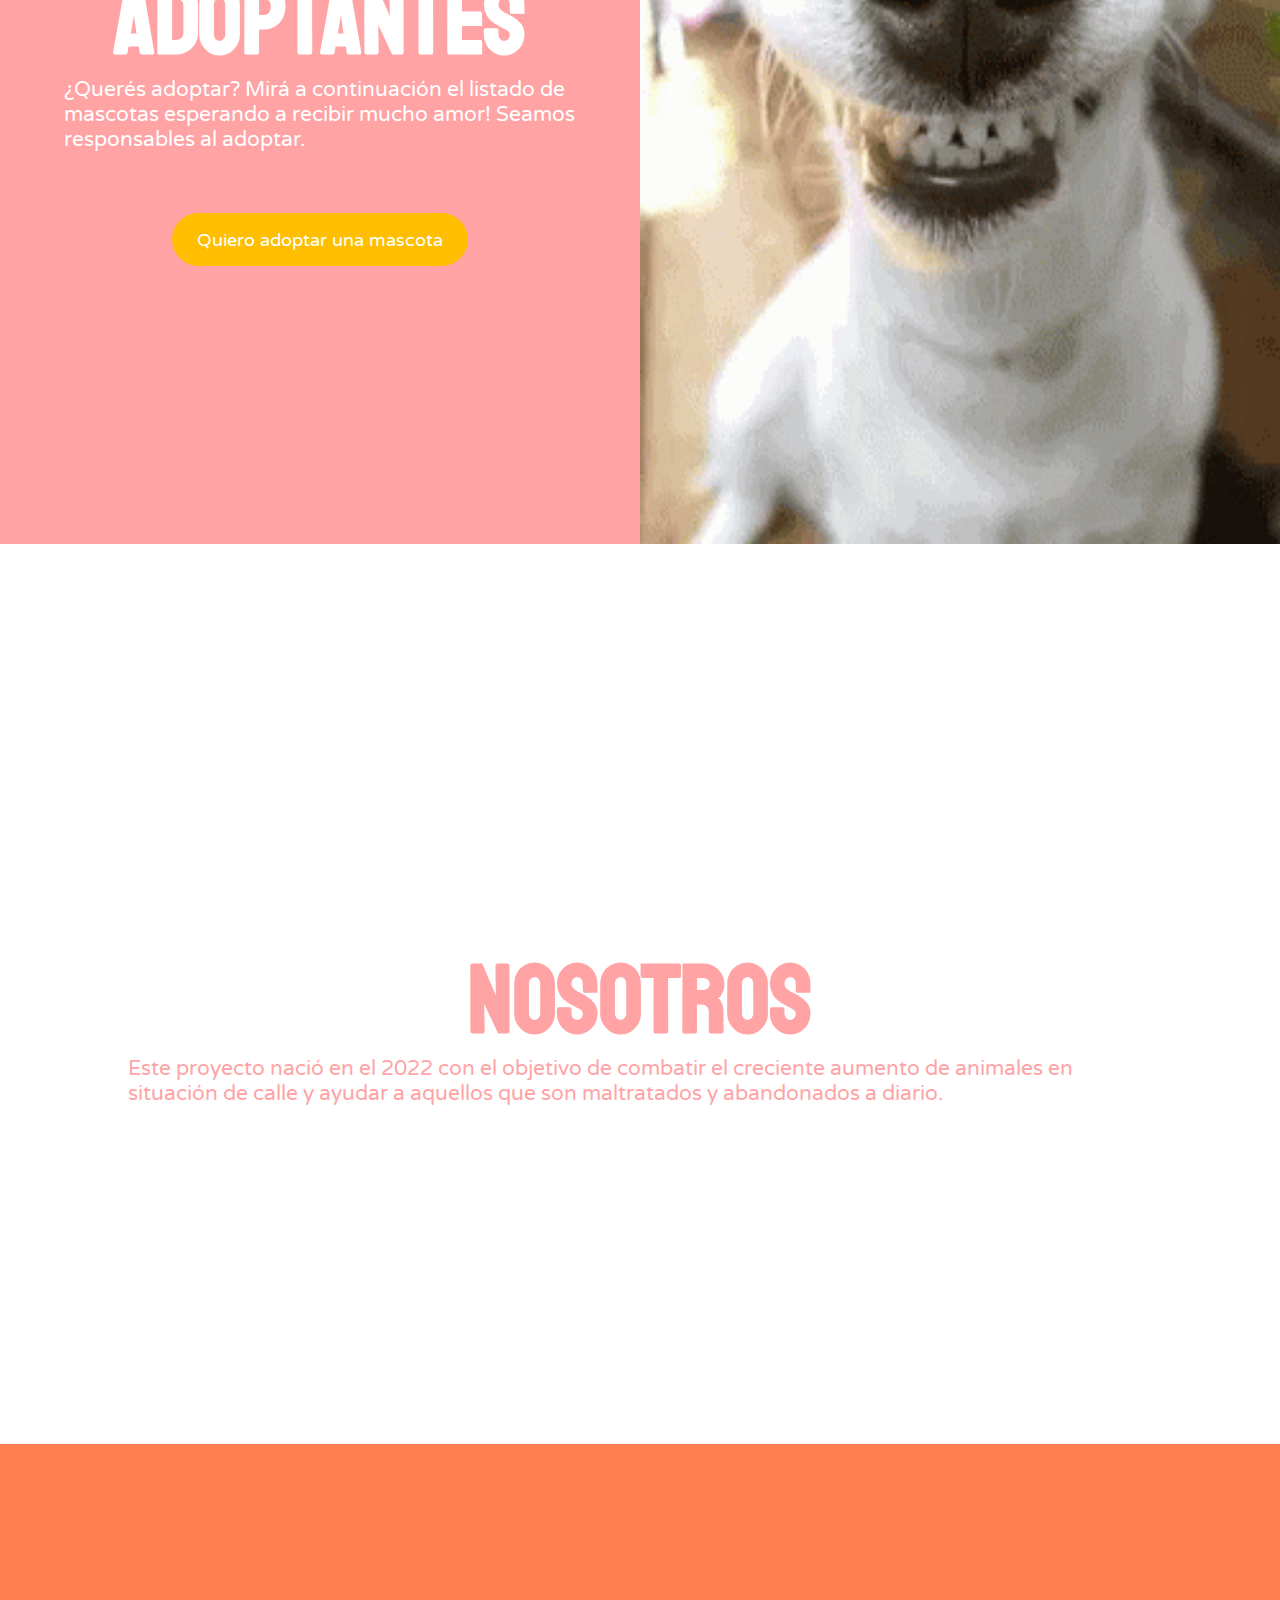
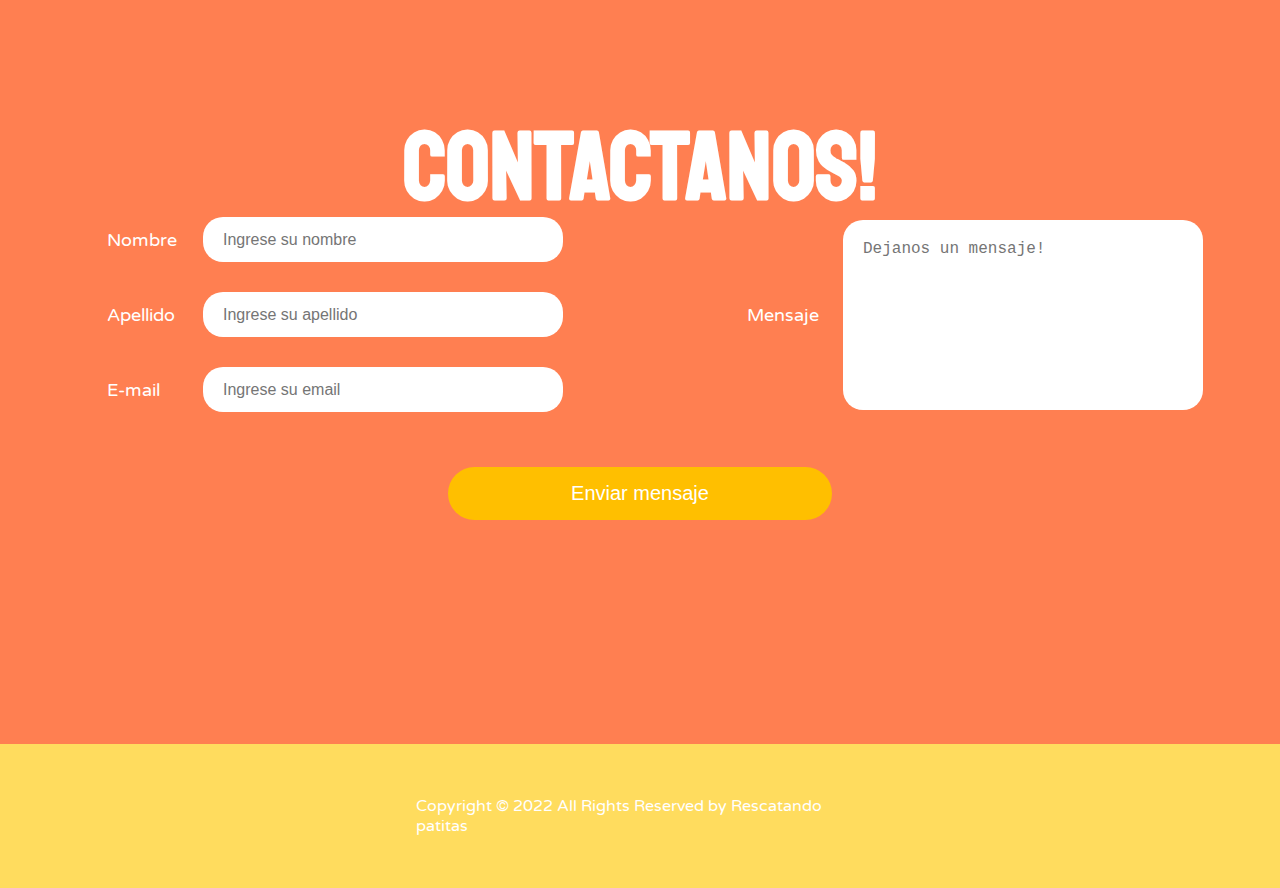
==== commit 1edd6048: "Arreglo problema espacio en secciones en media queries" ====
--- a/index.html
+++ b/index.html
@@ -93,13 +93,13 @@
                     <a class="links-button" href="./Screens/log-in.html">Quiero registrar a mi mascota</a>
                 </button>
             </div>
-            <img class="owners-section-image" src="../Images/mascotas-rescatadas.gif">
+            <img class="section-image" src="../Images/mascotas-rescatadas.gif">
         </section>
 
         <!-- Seccion de rescatistas -->
 
         <section class="rescuers-section" id="rescuers">
-            <img class="recuers-section-image" src="../Images/adopciones-mascotas.gif">
+            <img class="section-image" src="../Images/adopciones-mascotas.gif">
             <div class="information-section">
                 <h2 class="title-section">Rescatistas</h2>
                 <p>
@@ -126,7 +126,7 @@
                     <a class="links-button" href="./Screens/pets-for-adoption.html">Quiero adoptar una mascota</a>
                 </button>
             </div>
-            <img class="adopters-section-image" src="../Images/perrito-adoptado.gif">
+            <img class="section-image" src="../Images/perrito-adoptado.gif">
         </section>
 
         <!-- Seccion de nosotros -->
--- a/Styles/index.css
+++ b/Styles/index.css
@@ -7,8 +7,15 @@
 body {
     font-family: 'Varela Round', sans-serif;
     overflow-x: hidden;
+    width: 100%;
     margin: 0;
     padding: 0;
+}
+
+section {
+    width: 100%;
+    margin: 0%;
+    padding: 0%;
 }
 
 .title-front-page {
@@ -36,8 +43,8 @@
     font-size: 1.3rem;
 }
 
+/* Descripción de cada sección que se muestra en la home */
 .information-section {
-    /* Descripción de cada sección que se muestra en la home */
     width: 50%;
     display: flex;
     flex-direction: column;
@@ -68,45 +75,7 @@
     background-size: cover;
 }
 
-/* Seccion de dueños */
-
-.owners-section {
-    width: 100%;
-    height: 100vh;
-    top: 116vh; /*725px*/ 
-    left: 0px;
-    display: flex;
-    justify-content: center;
-    align-items: center;
-    position: absolute;
-
-    background-color: #ff7aa2;
-    color: white;
-}
-
-.owners-section-image {
-    width: 50%;
-    height: 100vh;
-    background-size: cover;
-    background-repeat: no-repeat;
-    position: relative;
-}
-
-/* Seccion de rescatistas */
-
-.rescuers-section {
-    width: 100%;
-    height: 100vh;
-    top: 216vh; /*1350px*/
-    left: 0px;
-    display: flex;
-    justify-content: space-around;
-    align-items: center;
-    position: absolute;
-    color: #FF86C8;
-}
-
-.recuers-section-image {
+.section-image {
     width: 50%;
     height: 100%;
     background-size: cover;
@@ -114,6 +83,36 @@
     position: relative;
 }
 
+/* Seccion de dueños */
+
+.owners-section {
+    width: 100%;
+    height: 100vh;
+    top: 116vh; /*725px*/ 
+    left: 0px;
+    display: flex;
+    justify-content: center;
+    align-items: center;
+    position: absolute;
+
+    background-color: #ff7aa2;
+    color: white;
+}
+
+/* Seccion de rescatistas */
+
+.rescuers-section {
+    width: 100%;
+    height: 100vh;
+    top: 216vh; /*1350px*/
+    left: 0px;
+    display: flex;
+    justify-content: space-around;
+    align-items: center;
+    position: absolute;
+    color: #FF86C8;
+}
+
 /* Seccion de adoptantes */
 
 .adopters-section {
@@ -128,14 +127,6 @@
     color: white;
     background-color: #FFA3A5;
     
-}
-
-.adopters-section-image {
-    width: 50%;
-    height: 100%;
-    background-size: cover;
-    background-repeat: no-repeat;
-    position: relative;
 }
 
 /* Seccion explicativa de la organización */
@@ -266,42 +257,38 @@
 
 @media(max-width: 576px) {
 
+    section {
+        padding: 20px; /*Revisar*/
+    }
+
     /* Titulos de cada seccion, incluido el de la front page, parrafor y subtitulos */
     .title-front-page {
         font-size: 3rem;
     }
 
     .title-section {
-        font-size: 2rem;
+        font-size: 3rem;
     }
     
     .sub-title {
         font-size: 1.6rem;
     }
 
-    p {
-        font-size: 1rem;
-    }
-
     .information-section {
         width: 100%;
-    }
-
-    /* Seccion dueños */
-    .owners-section-image {
+        margin: 0px;
+        padding: 0px;
+    }
+
+    /* Saco las imagenes ya que para
+    celulares el tamaño es demasiado
+    pequeño como para que se puedan ver
+    bien, incluso con media queries. */
+
+    .section-image {
         display: none;
     }
 
-    /* Seccion de rescatistas */
-    .recuers-section-image {
-        display: none;
-    }
-
-    /* Seccion de adoptantes */
-    .adopters-section-image {
-        display: none;
-    }
-
 }
 
 /* Media queries para tablet */
--- a/Styles/navbar.css
+++ b/Styles/navbar.css
@@ -1,5 +1,4 @@
 nav {
-    background-color: #FFDC5E;
     width: 100%;
     height: 17vh;
     /*equivalente a 100px*/
@@ -8,6 +7,8 @@
     align-items: center;
     position: fixed;
     z-index: 1;
+
+    background-color: #FFDC5E;
 }
 
 ul {
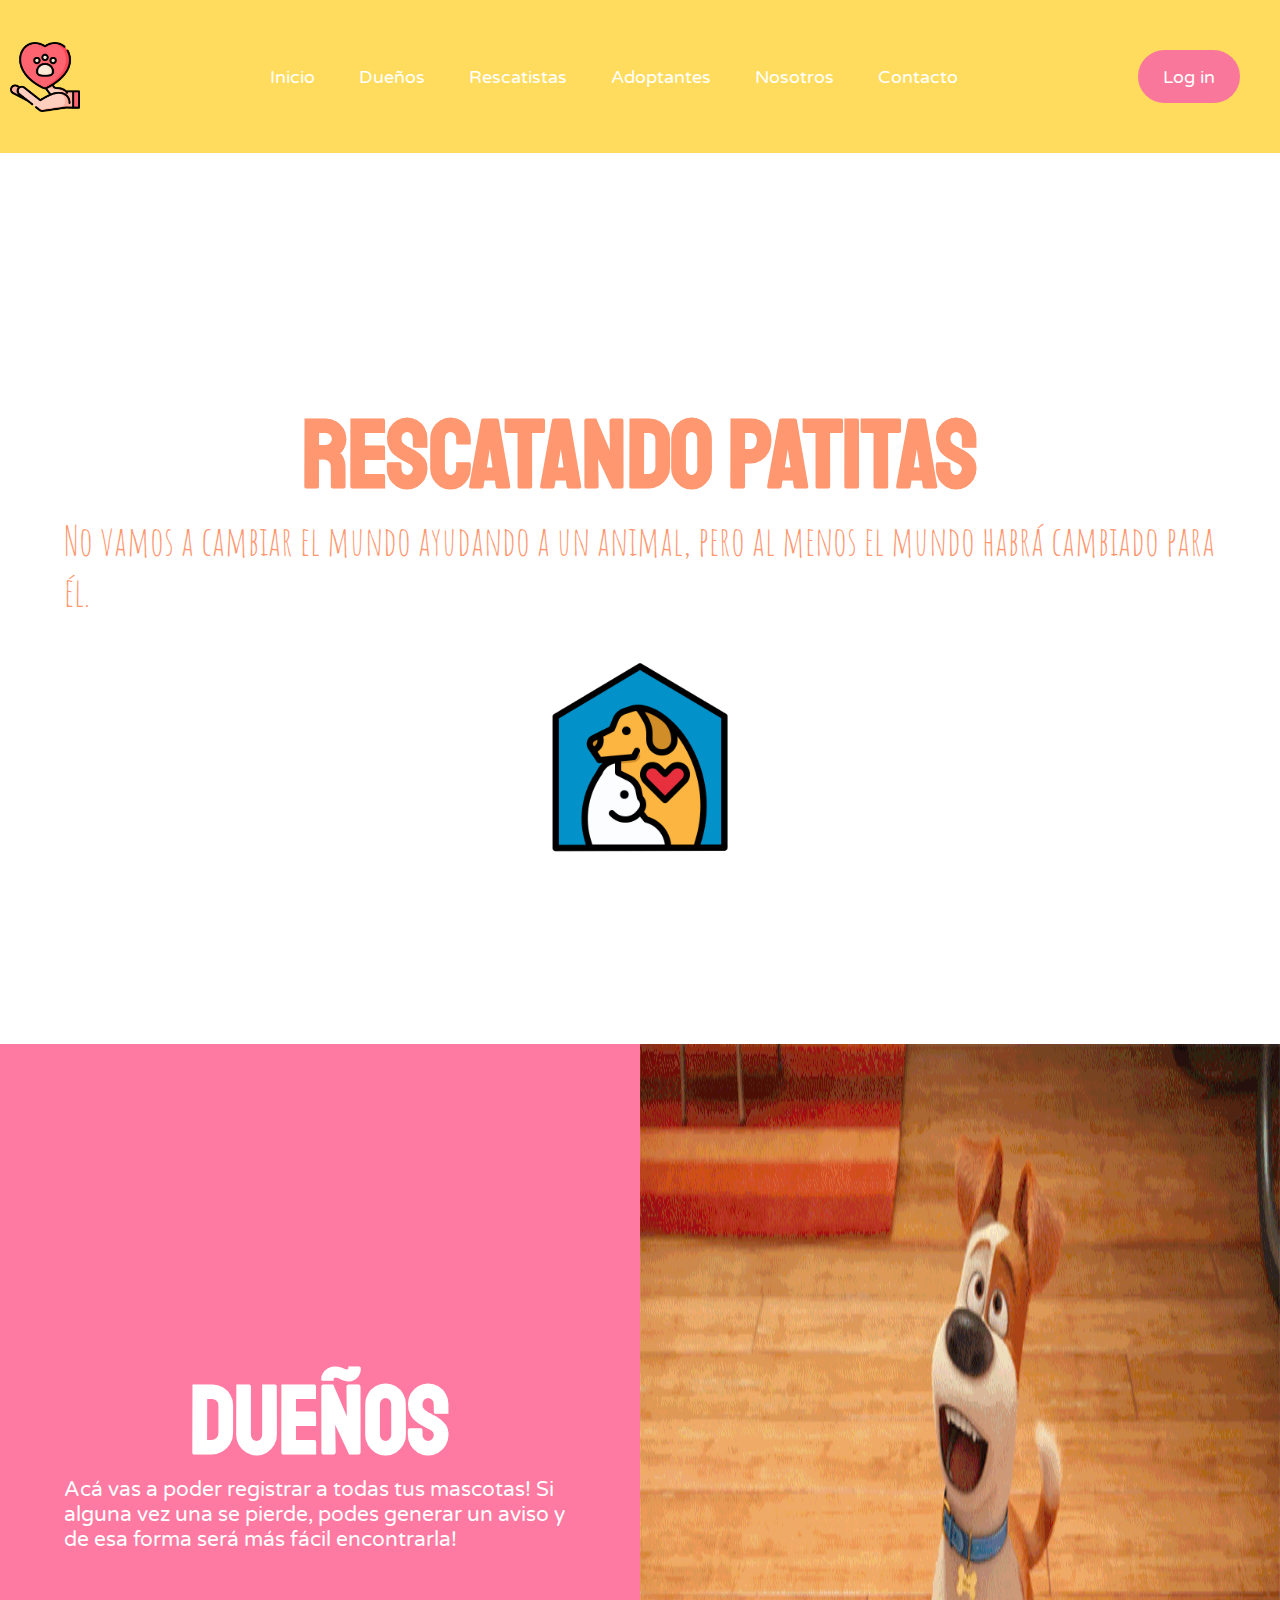
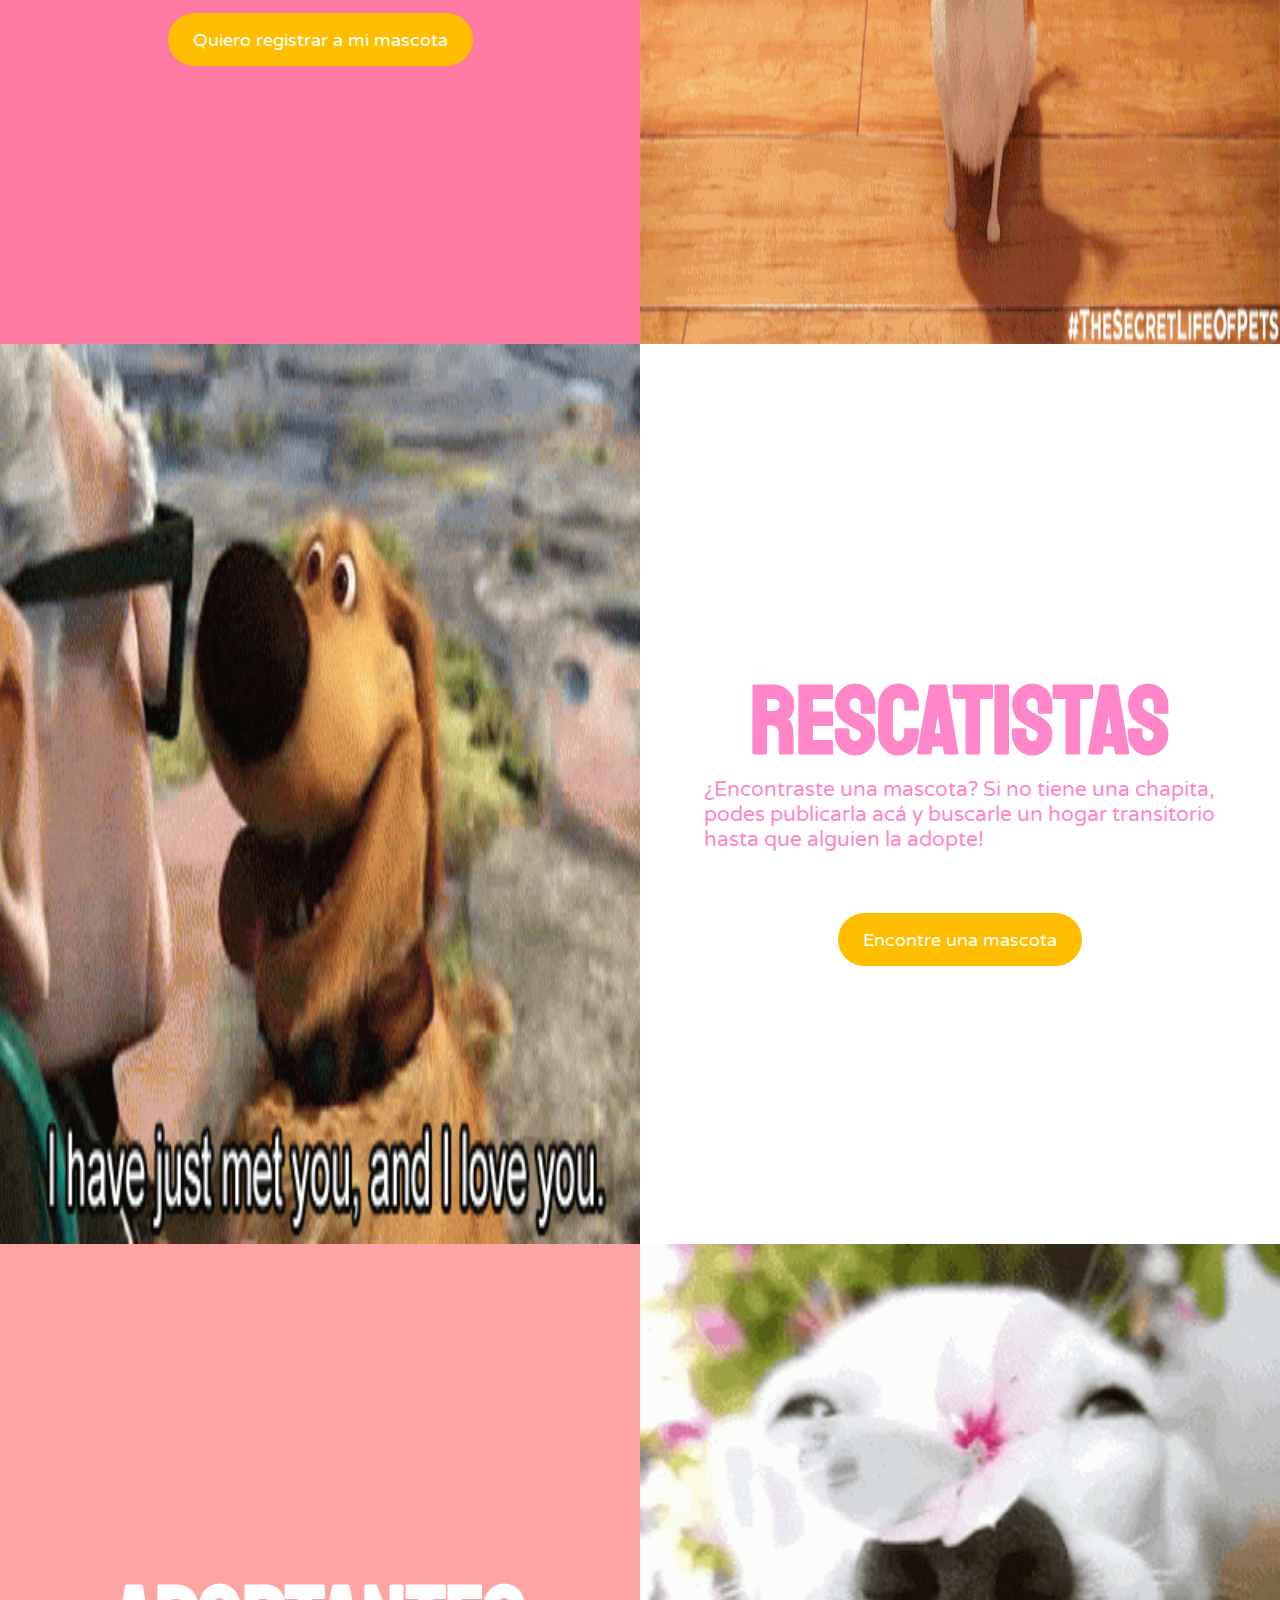
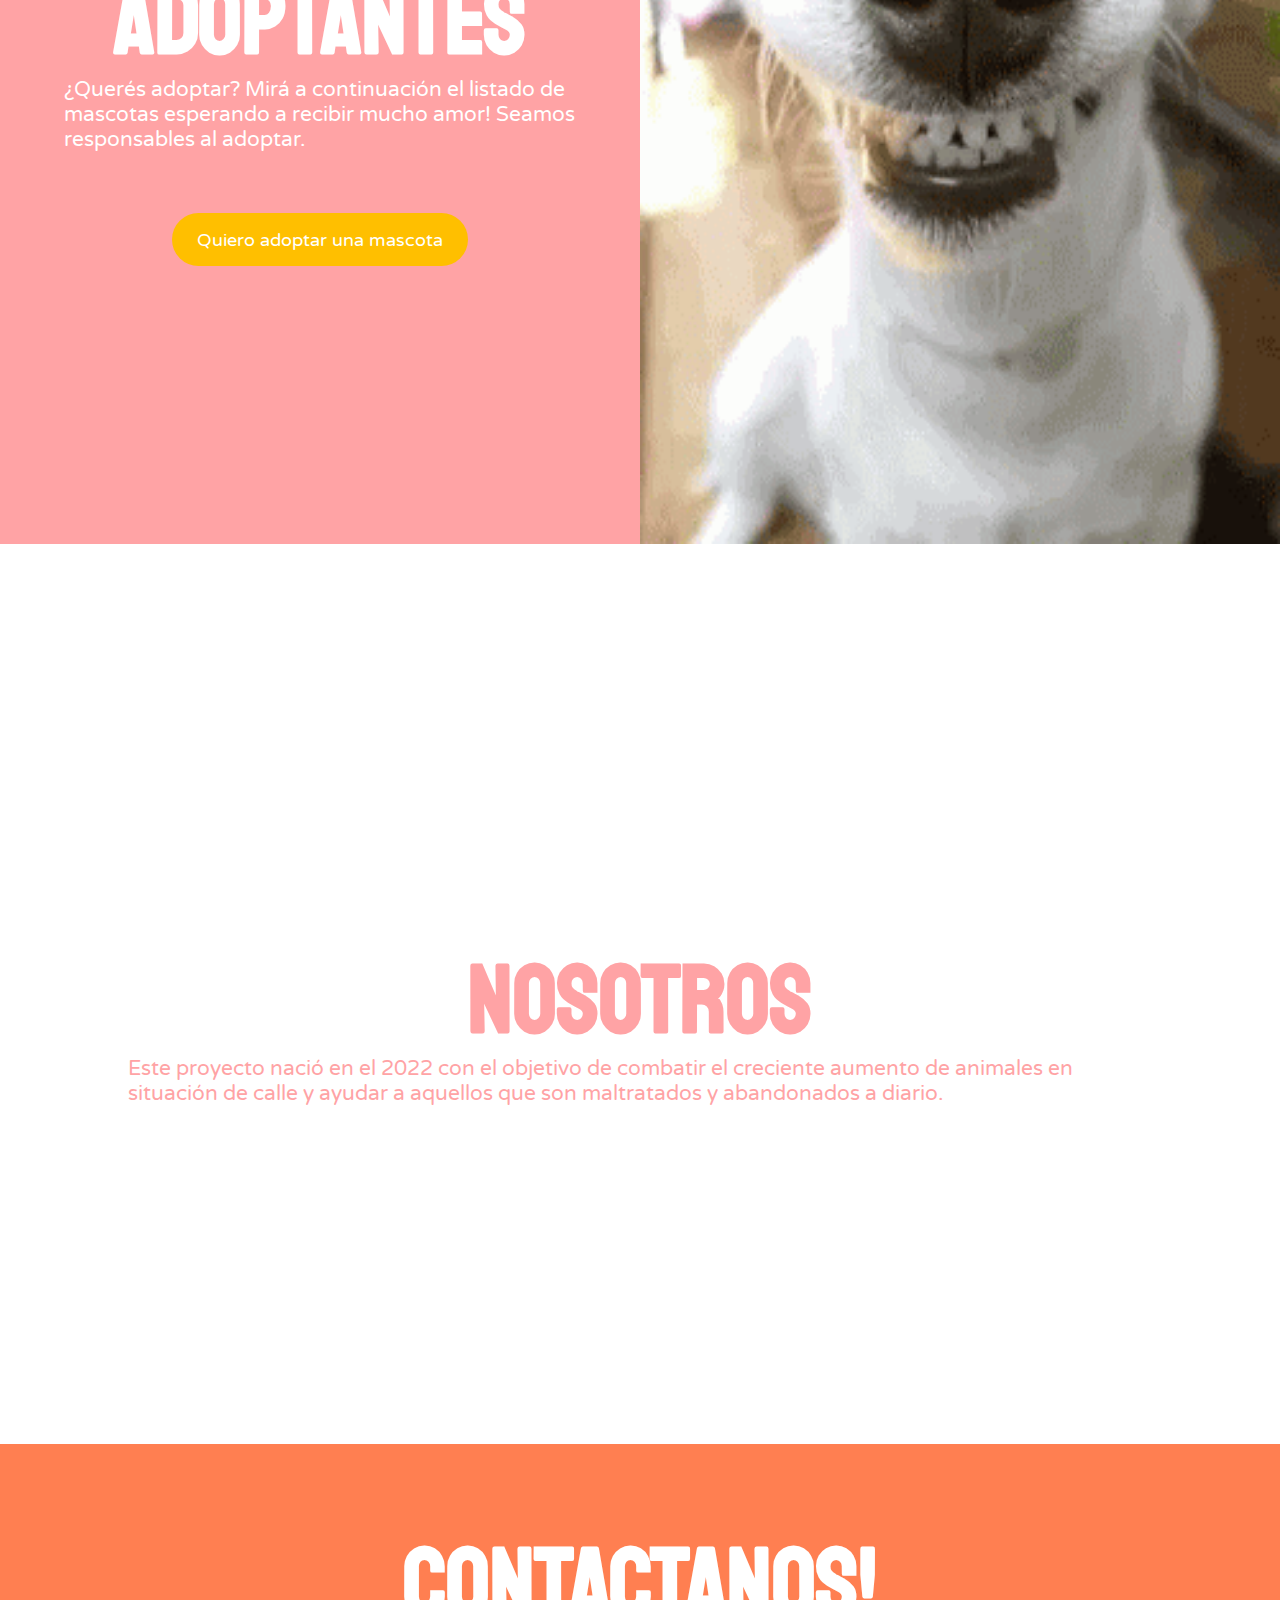
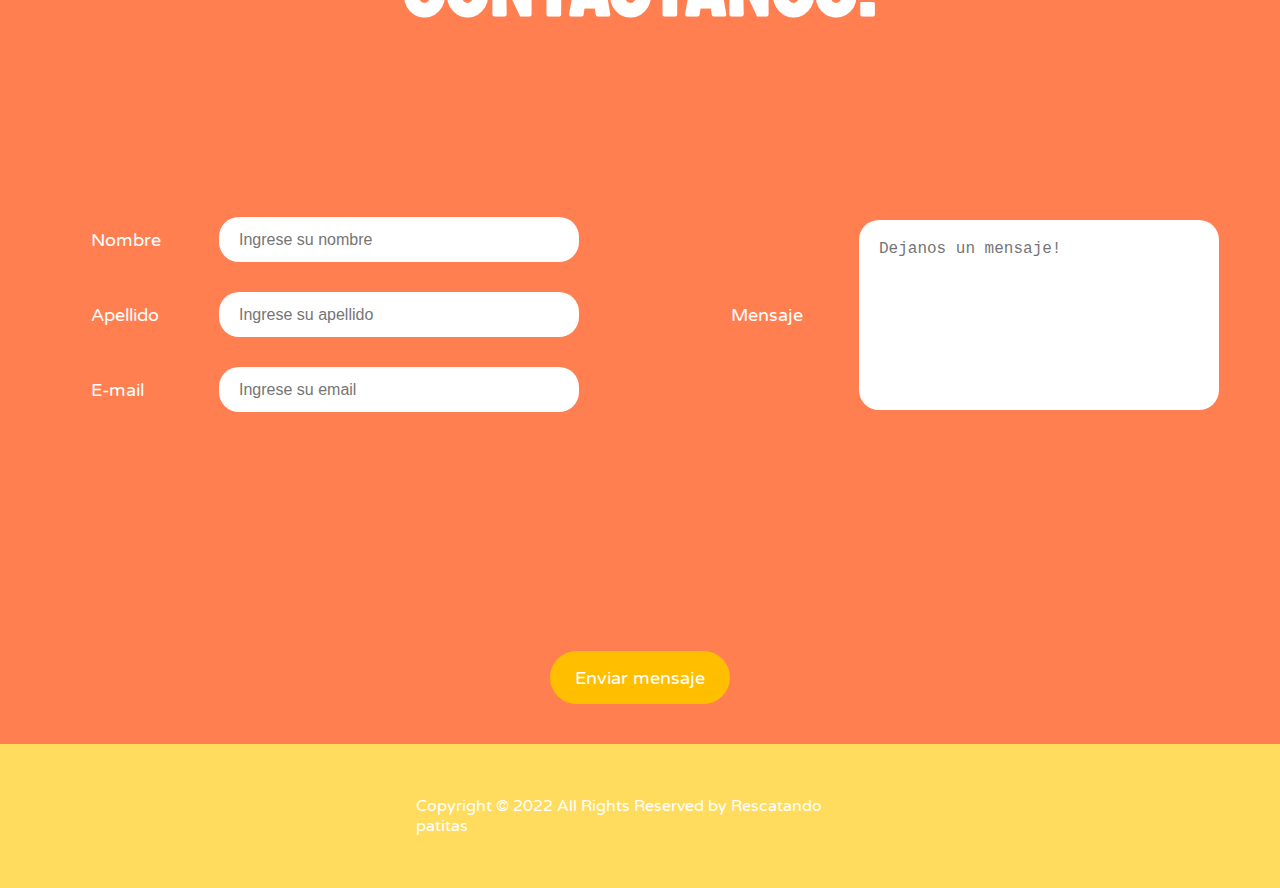
==== commit be7ebe16: "Agrego disenio responsive para seccion contactanos" ====
--- a/index.html
+++ b/index.html
@@ -70,7 +70,7 @@
         <!-- Seccion de la portada de la pagina -->
 
         <div class="front-page" id="front-page">
-            <h1 class="title-front-page">Rescatando patitas</h1>
+            <h1 class="title">Rescatando patitas</h1>
             <p class="sub-title">No vamos a cambiar el mundo ayudando a un
                 animal,
                 pero al menos el mundo habrá cambiado para él.</p>
@@ -83,7 +83,7 @@
 
         <section class="owners-section" id="owners">
             <div class="information-section" >
-                <h2 class="title-section">Dueños</h2>
+                <h2 class="title">Dueños</h2>
                 <p>
                     Acá vas a poder registrar a todas tus mascotas! Si alguna vez 
                     una se pierde, podes generar un aviso y de esa forma será más 
@@ -101,7 +101,7 @@
         <section class="rescuers-section" id="rescuers">
             <img class="section-image" src="../Images/adopciones-mascotas.gif">
             <div class="information-section">
-                <h2 class="title-section">Rescatistas</h2>
+                <h2 class="title">Rescatistas</h2>
                 <p>
                     ¿Encontraste una mascota? Si no tiene una chapita,
                     podes publicarla acá y buscarle un hogar transitorio hasta que 
@@ -117,7 +117,7 @@
 
         <section class="adopters-section" id="adopters">
             <div class="information-section">
-                <h2 class="title-section">Adoptantes</h2>
+                <h2 class="title">Adoptantes</h2>
                 <p>
                     ¿Querés adoptar? Mirá a continuación el listado de mascotas esperando a recibir mucho amor! 
                     Seamos responsables al adoptar.
@@ -133,7 +133,7 @@
 
         <section class="us-section" id="us">
             <div class="information-section" style="width: 100%;">
-                <h2 class="title-section">Nosotros</h2>
+                <h2 class="title">Nosotros</h2>
                 <p>
                     Este proyecto nació en el 2022 con el objetivo de combatir el creciente aumento de animales en
                     situación
@@ -143,12 +143,12 @@
             </div>
         </section>
 
-        <!-- Seccion de contacto -->
+        <!-- Seccion de contactanos -->
 
         <section class="contact-us-section" id="contact-us">
+            <h2 class="title">Contactanos!</h2>
+
             <div class="container-contact-us">
-                <h2 class="title-section">Contactanos!</h2>
-
                 <div class="form-section">
                     <form>
                         <div class="input-section">
@@ -171,10 +171,13 @@
                         </div>
                     </form>
                 </div>
+            </div>
 
-                <button style="width: 30%;">Enviar mensaje</button>
-            </div>
+            <button>
+                <a class="links-button" href="#">Enviar mensaje</a>
+            </button>
         </section>
+
     </main>
 
     <!-- Footer -->
--- a/Styles/index.css
+++ b/Styles/index.css
@@ -18,18 +18,12 @@
     padding: 0%;
 }
 
-.title-front-page {
+.title {
     height: 15px;
     font-family: 'Staatliches', cursive;
     font-size: 6rem;
 
     /*transition: margin-left 3s; para la animacion*/
-}
-
-.title-section {
-    height: 15px;
-    font-family: 'Staatliches', cursive;
-    font-size: 6rem;
 }
 
 .sub-title {
@@ -150,7 +144,9 @@
     height: 100vh;
     top: 516vh; /*3225px*/
     left: 0px;
-    justify-content: center;
+    display: flex;
+    flex-direction: column;
+    justify-content: space-between;
     align-items: center;
     position: absolute;
     color: white;
@@ -159,7 +155,6 @@
 
 .container-contact-us {
     width: 100%;
-    height: 100%;
     display: flex;
     flex-direction: column;
     justify-content: center;
@@ -186,7 +181,7 @@
 }
 
 label {
-    width: 15%;
+    width: 20%;
     font-size: 18px;
     color: white;
 }
@@ -262,11 +257,7 @@
     }
 
     /* Titulos de cada seccion, incluido el de la front page, parrafor y subtitulos */
-    .title-front-page {
-        font-size: 3rem;
-    }
-
-    .title-section {
+    .title {
         font-size: 3rem;
     }
     
@@ -289,6 +280,20 @@
         display: none;
     }
 
+    /* Seccion contactanos */
+    .contact-us-section {
+        justify-content: center;
+    }
+
+    .form-section {
+        flex-direction: column;
+    }
+
+    .input-section {
+        margin: 5px;
+        justify-content: space-between;
+    }
+
 }
 
 /* Media queries para tablet */
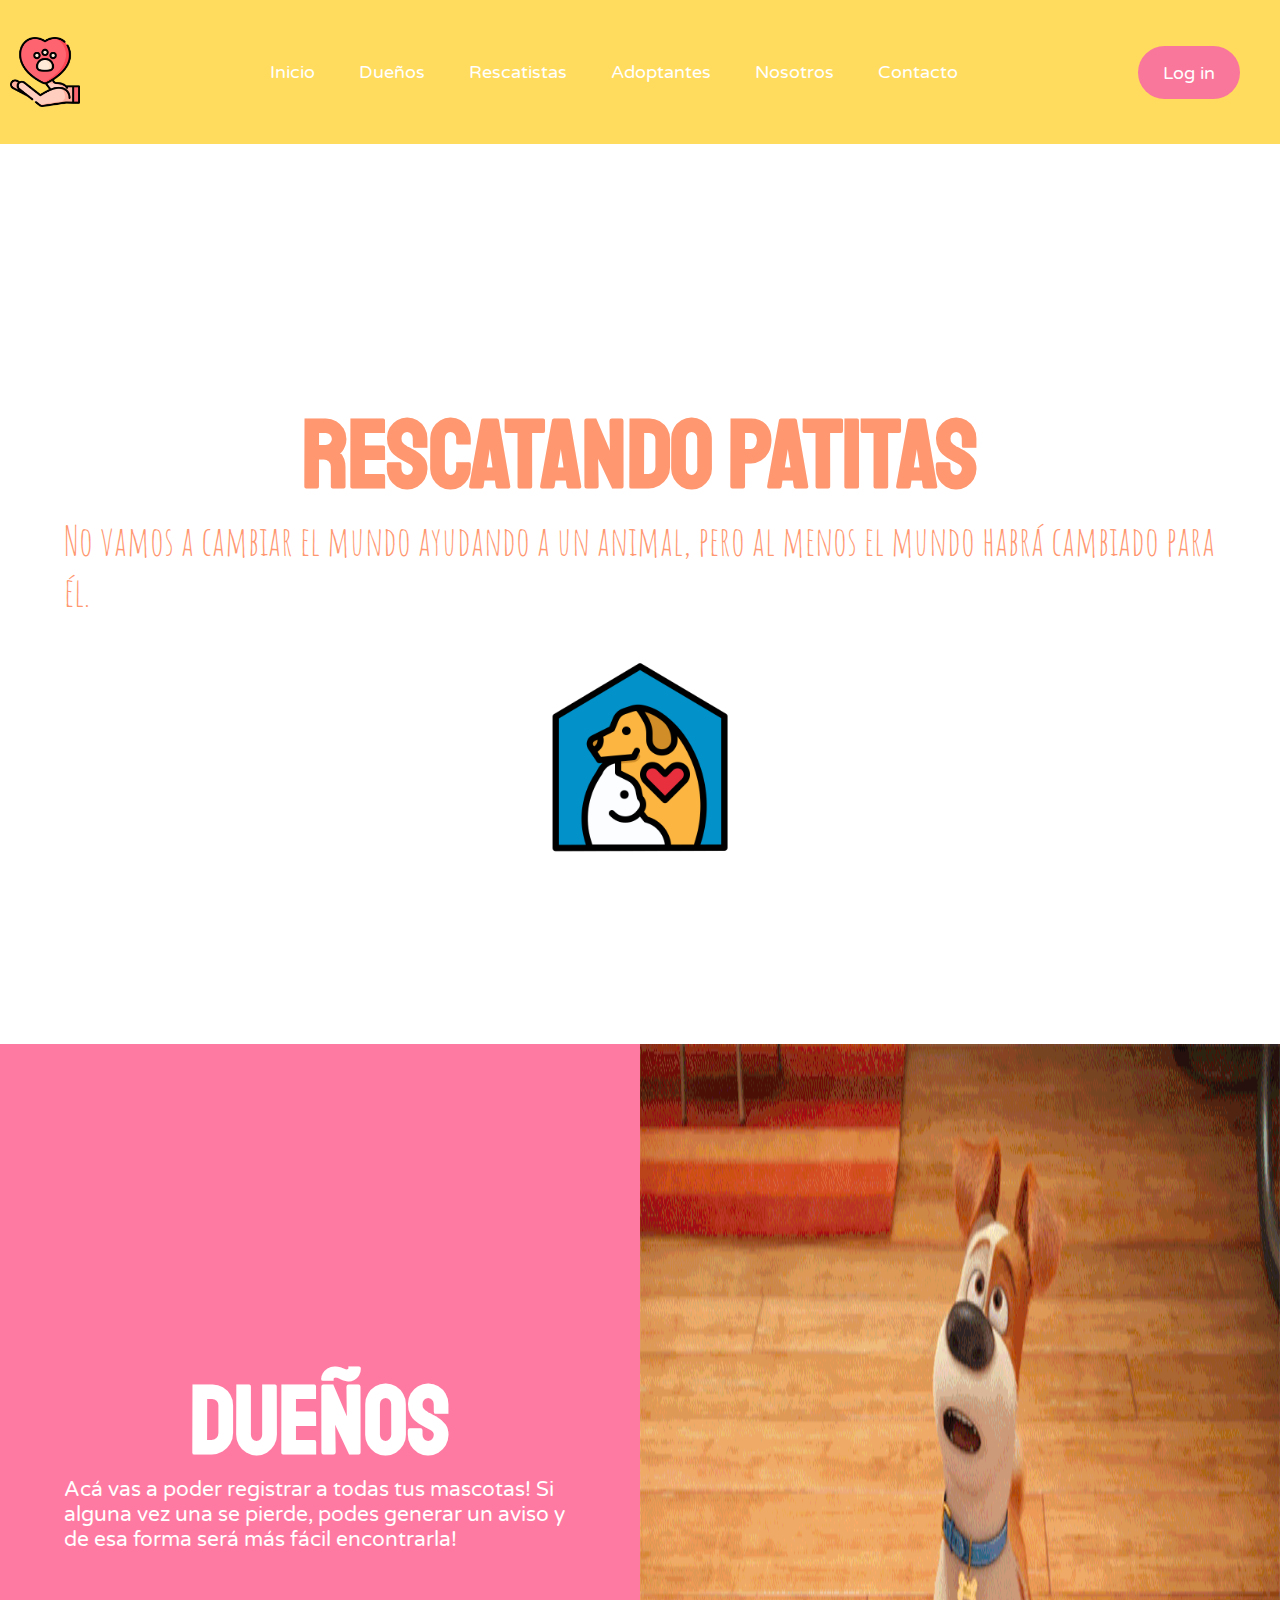
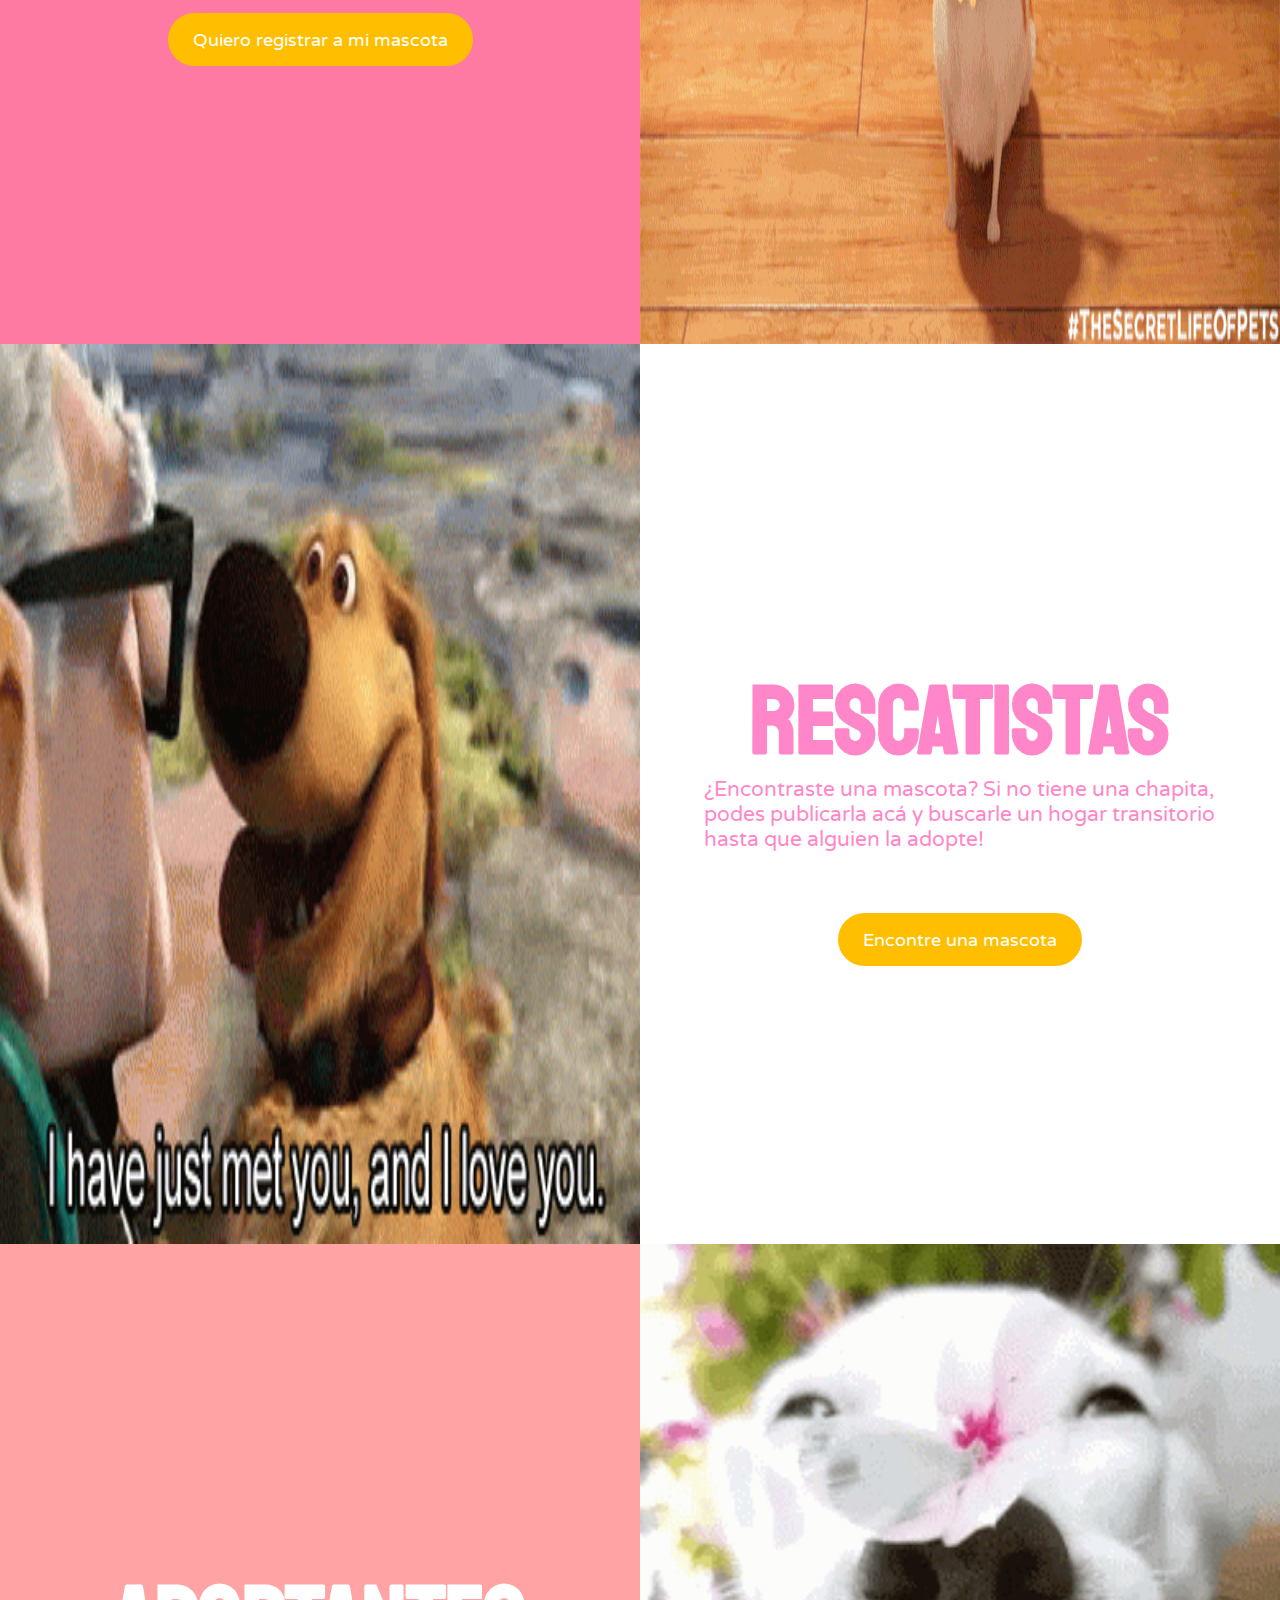
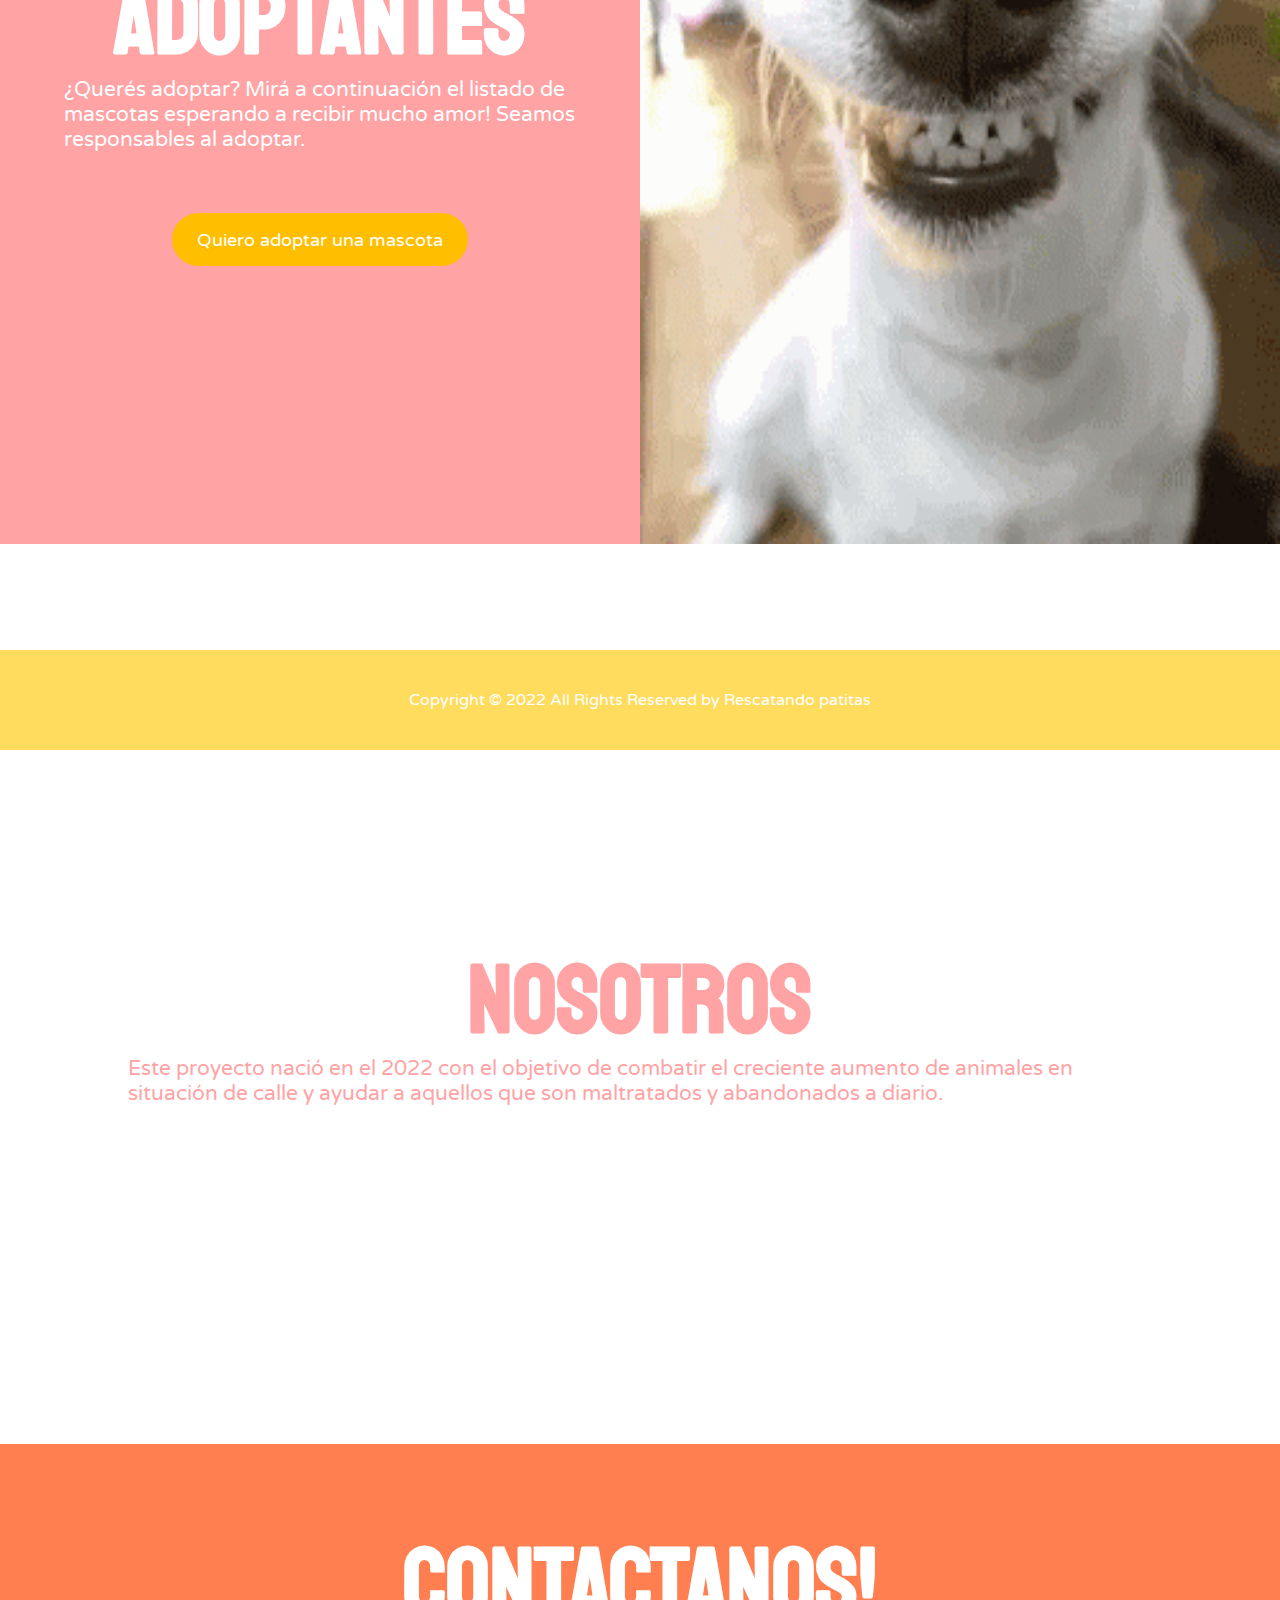
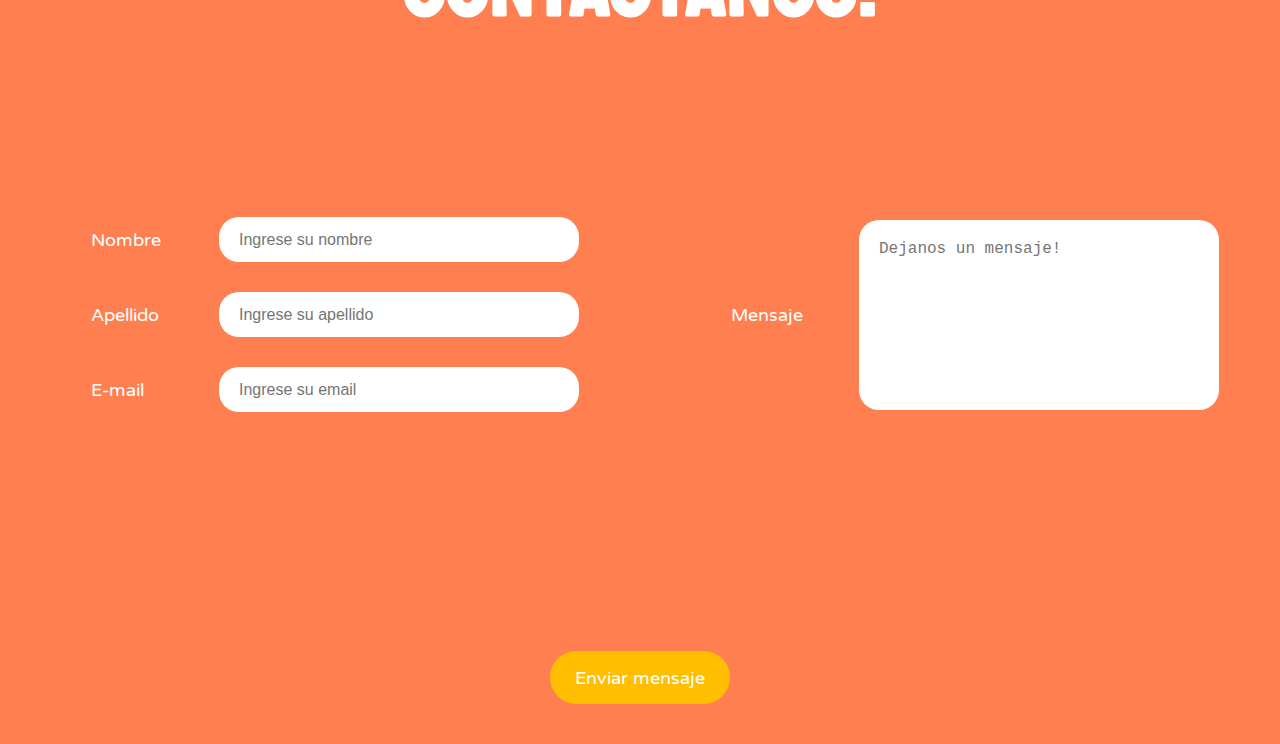
==== commit 3f9561e8: "Subo disenio responsive del footer, falta revisar" ====
--- a/index.html
+++ b/index.html
@@ -183,9 +183,11 @@
     <!-- Footer -->
 
     <footer class="footer-section">
-        <p style="font-size: 1rem; width: 35%;">
-            Copyright © 2022 All Rights Reserved by <span>Rescatando patitas</span>
-        </p>
+        <div>
+            <p class="footer-letter">
+                Copyright © 2022 All Rights Reserved by <span>Rescatando patitas</span>
+            </p>
+        </div>
     </footer>
 
 </body>
--- a/Styles/index.css
+++ b/Styles/index.css
@@ -248,6 +248,11 @@
     color: white;
 }
 
+.footer-letter {
+    width: 100%;
+    font-size: 1rem;
+}
+
 /* Media queries para celular */
 
 @media(max-width: 576px) {
@@ -294,6 +299,12 @@
         justify-content: space-between;
     }
 
+    /* Footer */
+    .footer-letter {
+        width: 100%;
+        font-size: 0.7rem;
+    }
+
 }
 
 /* Media queries para tablet */
--- a/Styles/navbar.css
+++ b/Styles/navbar.css
@@ -1,7 +1,6 @@
 nav {
     width: 100%;
-    height: 17vh;
-    /*equivalente a 100px*/
+    height: 16vh; /*equivalente a 100px*/
     display: flex;
     justify-content: space-between;
     align-items: center;
@@ -84,7 +83,7 @@
 /* Media queries */
 
 /* Comportamiento para pantallas mas chicas que una laptop solo en el caso del Navbar */
-@media (max-width: 1016px) { /* o 979px?*/
+@media(max-width: 1016px) { /* o 979px?*/
     ul {
         padding: 0px;
         width: 100%;
--- a/Styles/footer.css
+++ b/Styles/footer.css
@@ -1,12 +1,18 @@
+footer {
+    width: 100%;
+}
+
 .footer-section {
     width: 100%;
-    height: 16vh;
-    top: 616vh; /*3850px*/
+    height: 100px; /*16vh*/
+    top: 3850px; /*616vh*/
     left: 0px;
     display: flex;
+    flex-direction: row;
     justify-content: center;
     align-items: center;
-    position: relative;
+    position: absolute;
+
     background-color: #FFDC5E;
     color: white;
 }
@@ -16,4 +22,15 @@
     display: flex;
     justify-content: center;
     align-items: center;
+}
+
+/* Media queries */
+
+@media (max-width: 576px) {
+
+    .footer-section {
+        padding: 20px;
+        height: 50px;
+    }
+
 }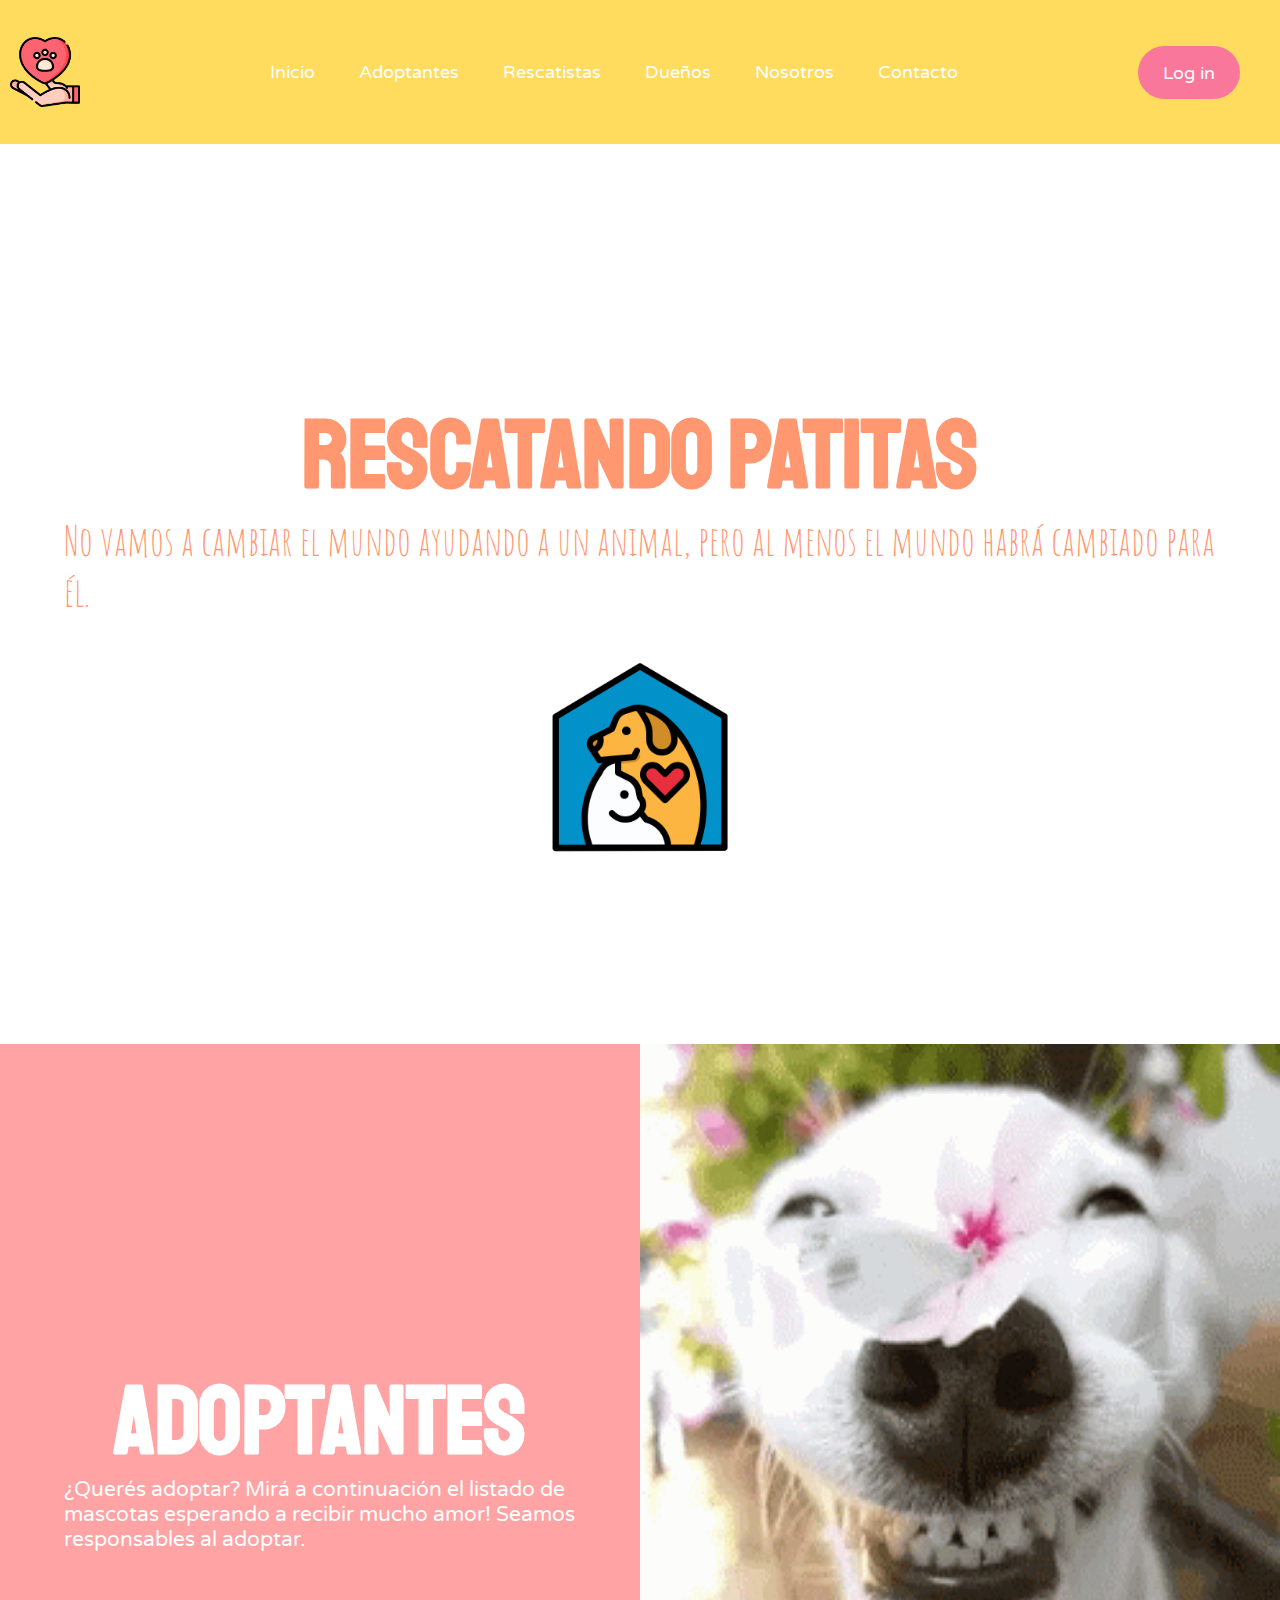
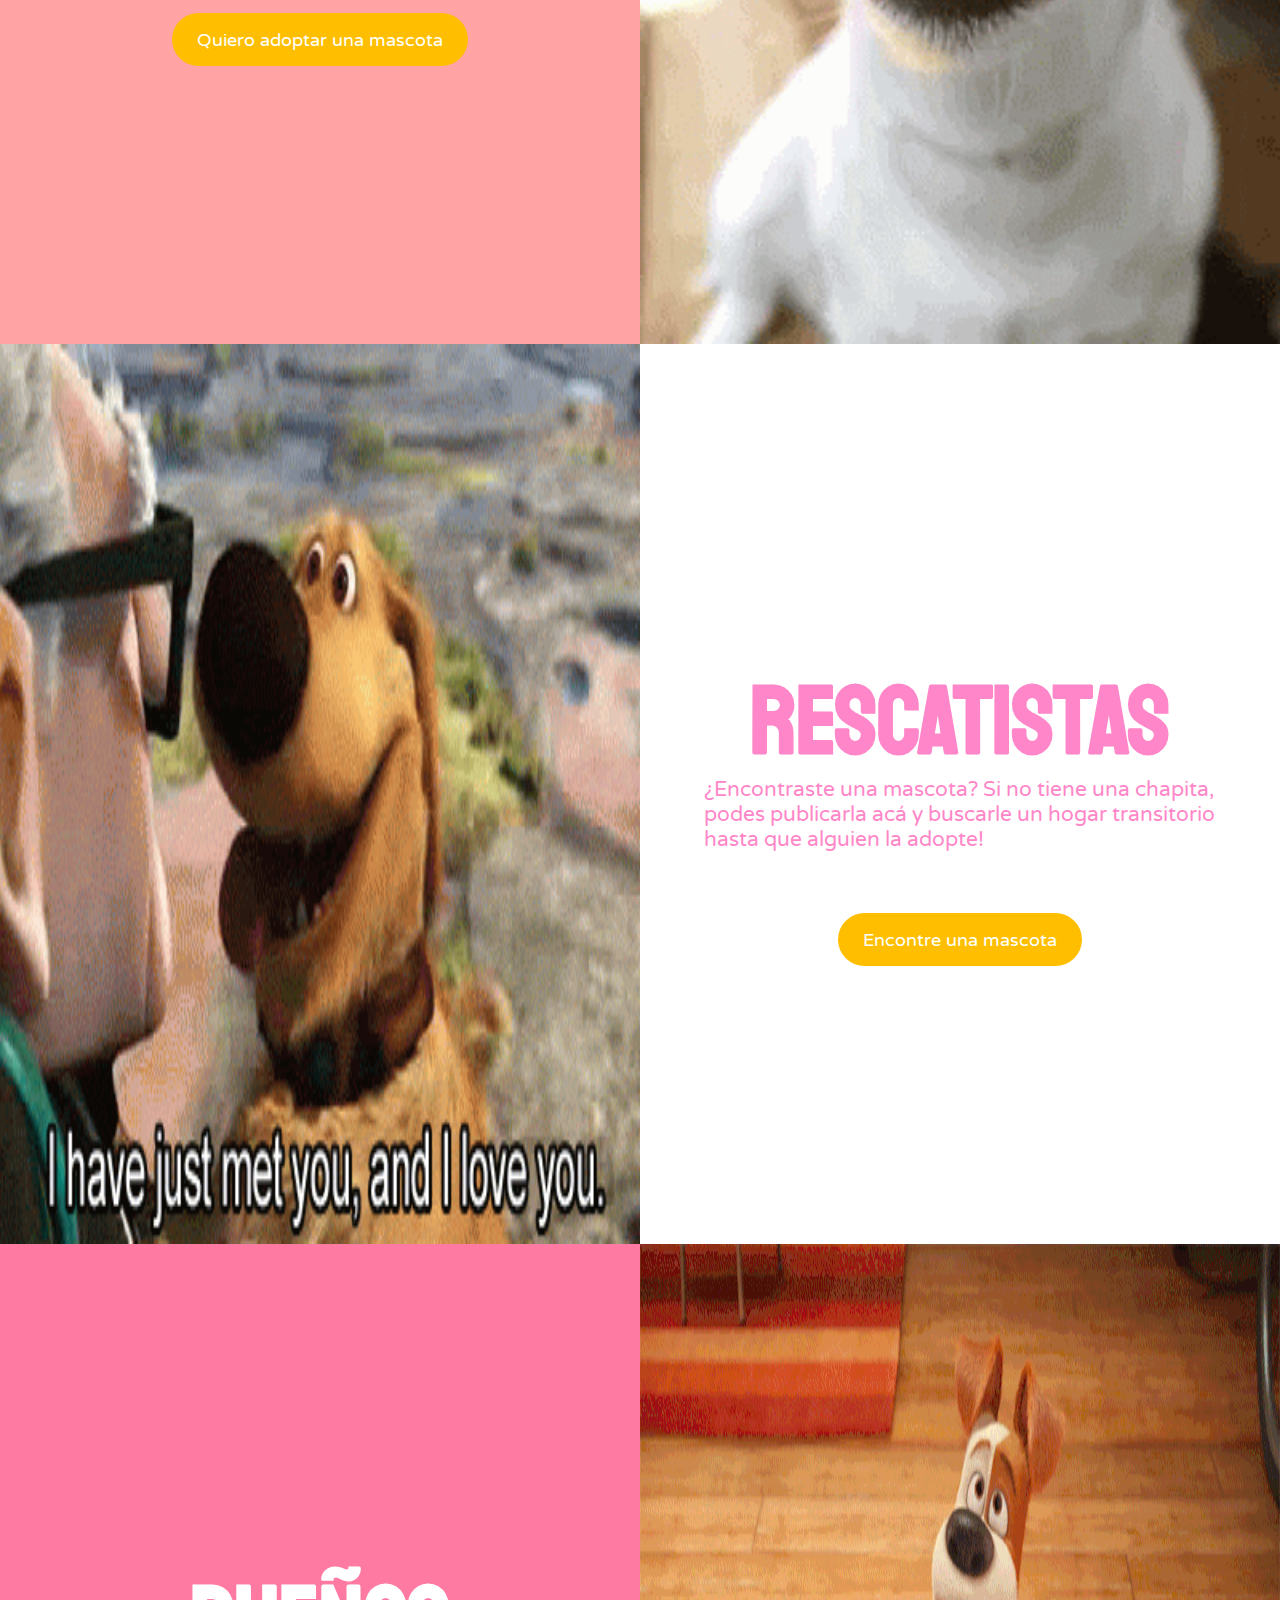
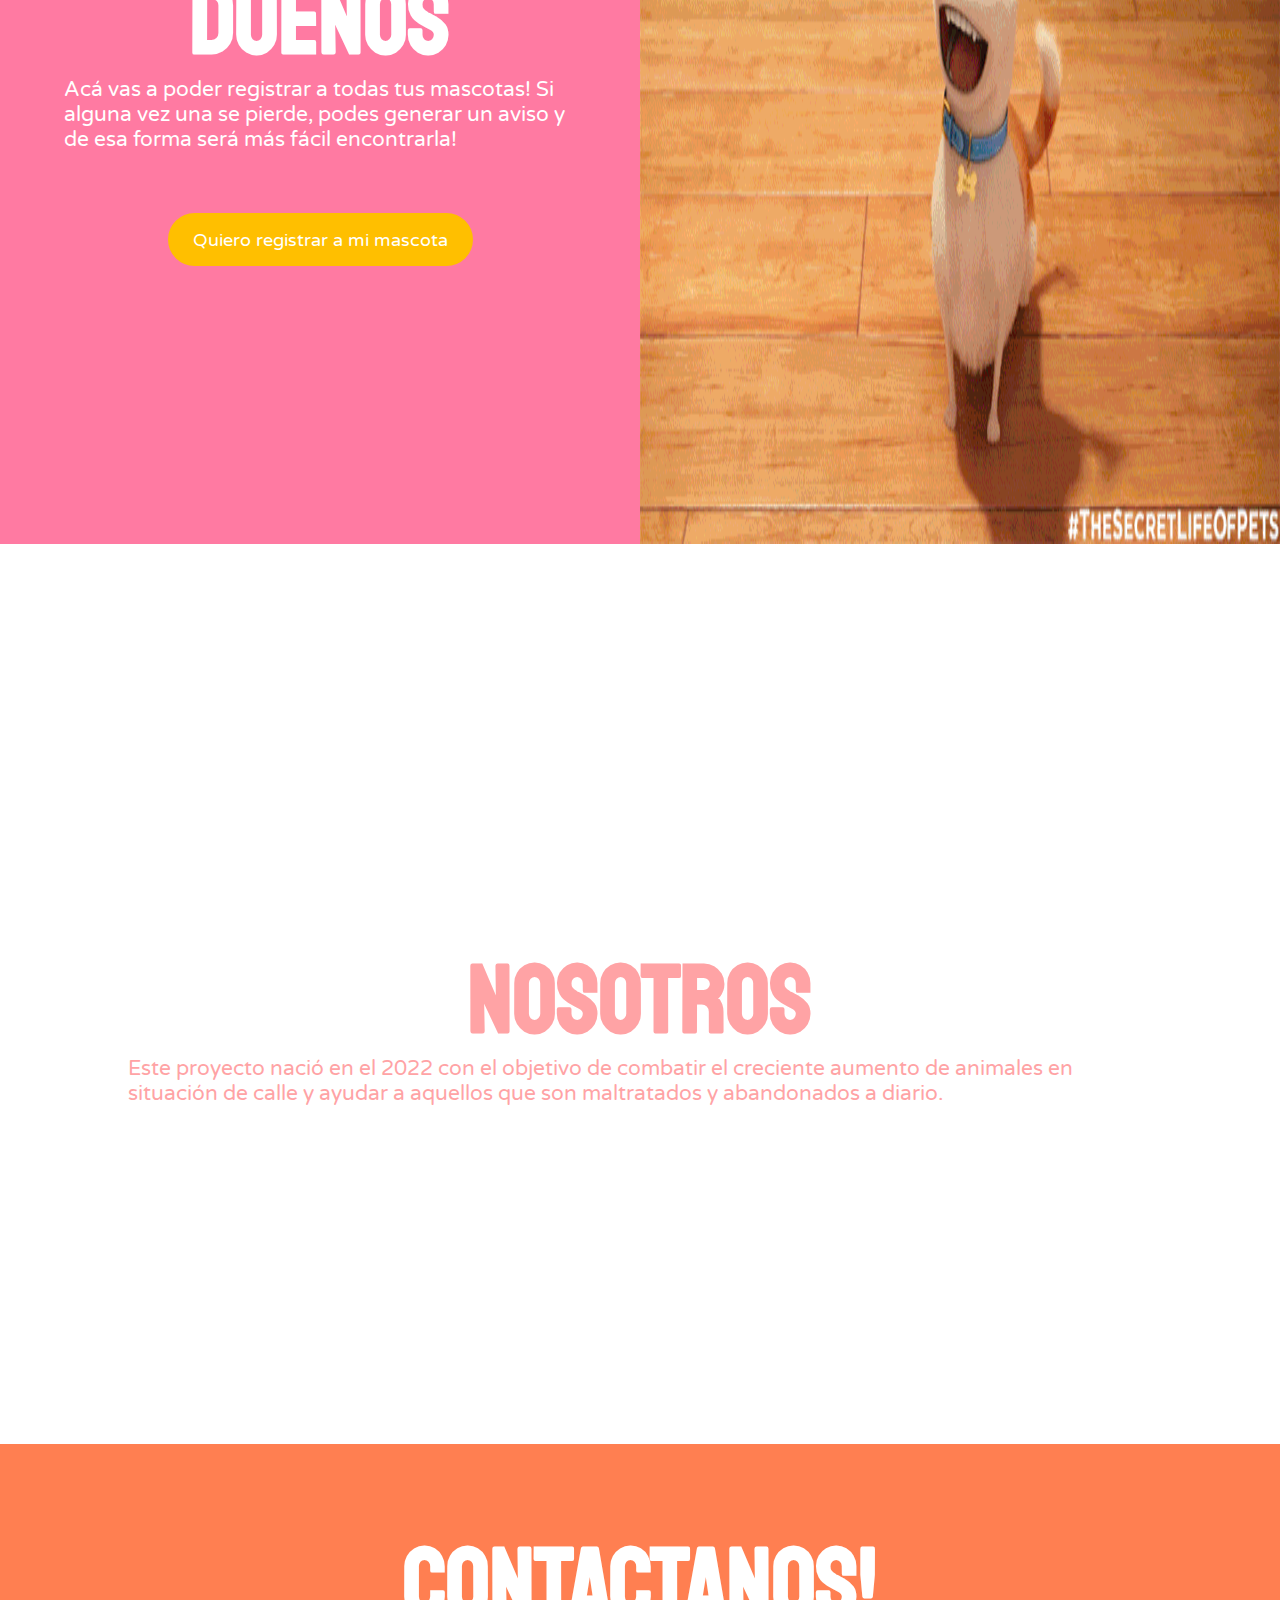
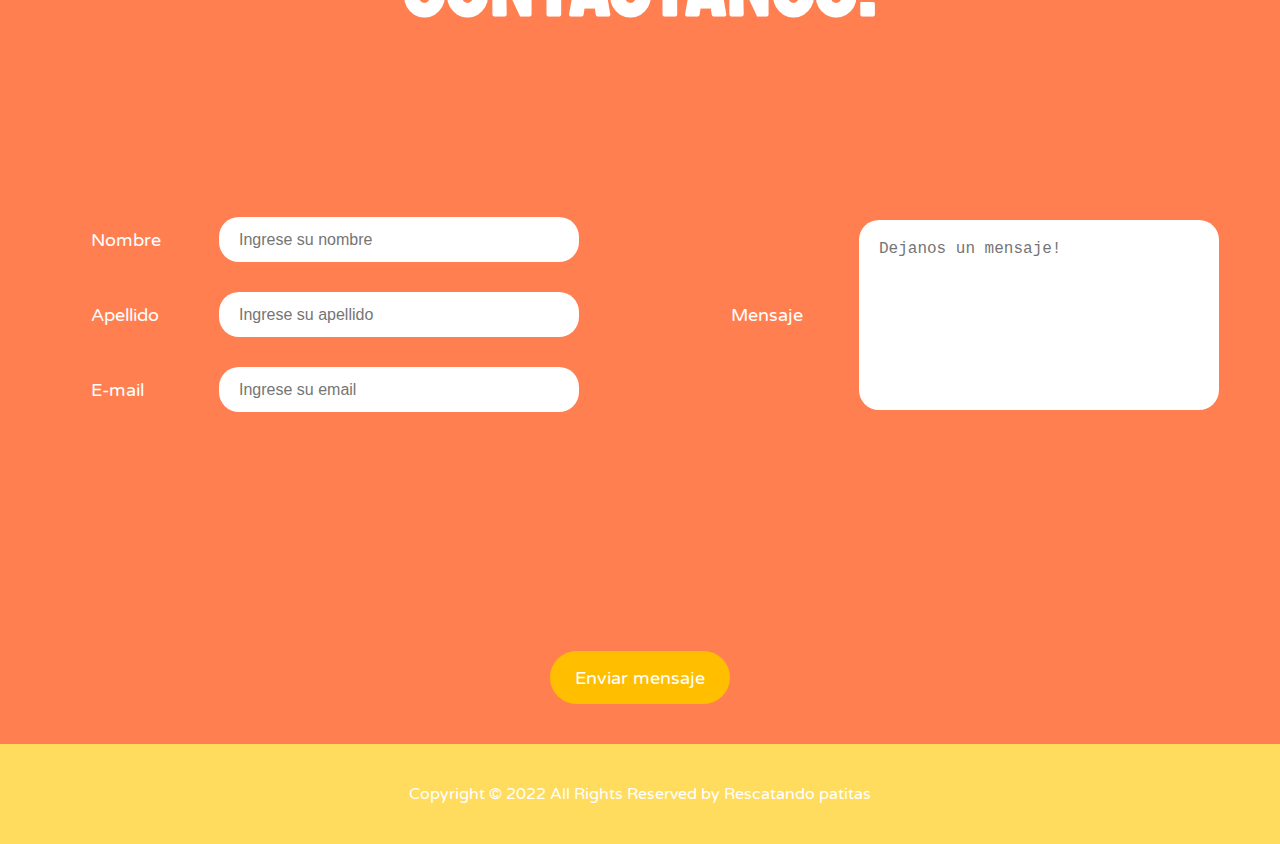
==== commit 1b78742d: "Agrego cambios en el orden de las secciones" ====
--- a/index.html
+++ b/index.html
@@ -41,13 +41,13 @@
                             <a class="links-nav" href="#front-page">Inicio</a>
                         </li>
                         <li>
-                            <a class="links-nav" href="#owners">Dueños</a>
+                            <a class="links-nav" href="#adopters">Adoptantes</a>
                         </li>
                         <li>
                             <a class="links-nav" href="#rescuers">Rescatistas</a>
                         </li>
                         <li>
-                            <a class="links-nav" href="#adopters">Adoptantes</a>
+                            <a class="links-nav" href="#owners">Dueños</a>
                         </li>
                         <li>
                             <a class="links-nav" href="#us">Nosotros</a>
@@ -79,21 +79,20 @@
     </header>
 
     <main>
-        <!-- Seccion de dueños -->
+        <!-- Seccion de adoptantes -->
 
-        <section class="owners-section" id="owners">
-            <div class="information-section" >
-                <h2 class="title">Dueños</h2>
+        <section class="adopters-section" id="adopters">
+            <div class="information-section">
+                <h2 class="title">Adoptantes</h2>
                 <p>
-                    Acá vas a poder registrar a todas tus mascotas! Si alguna vez 
-                    una se pierde, podes generar un aviso y de esa forma será más 
-                    fácil encontrarla!
+                    ¿Querés adoptar? Mirá a continuación el listado de mascotas esperando a recibir mucho amor! 
+                    Seamos responsables al adoptar.
                 </p>
                 <button>
-                    <a class="links-button" href="./Screens/log-in.html">Quiero registrar a mi mascota</a>
+                    <a class="links-button" href="./Screens/pets-for-adoption.html">Quiero adoptar una mascota</a>
                 </button>
             </div>
-            <img class="section-image" src="../Images/mascotas-rescatadas.gif">
+            <img class="section-image" src="../Images/perrito-adoptado.gif">
         </section>
 
         <!-- Seccion de rescatistas -->
@@ -113,20 +112,21 @@
             </div>
         </section>
 
-        <!-- Seccion de adoptantes -->
+        <!-- Seccion de dueños -->
 
-        <section class="adopters-section" id="adopters">
-            <div class="information-section">
-                <h2 class="title">Adoptantes</h2>
+        <section class="owners-section" id="owners">
+            <div class="information-section" >
+                <h2 class="title">Dueños</h2>
                 <p>
-                    ¿Querés adoptar? Mirá a continuación el listado de mascotas esperando a recibir mucho amor! 
-                    Seamos responsables al adoptar.
+                    Acá vas a poder registrar a todas tus mascotas! Si alguna vez 
+                    una se pierde, podes generar un aviso y de esa forma será más 
+                    fácil encontrarla!
                 </p>
                 <button>
-                    <a class="links-button" href="./Screens/pets-for-adoption.html">Quiero adoptar una mascota</a>
+                    <a class="links-button" href="./Screens/log-in.html">Quiero registrar a mi mascota</a>
                 </button>
             </div>
-            <img class="section-image" src="../Images/perrito-adoptado.gif">
+            <img class="section-image" src="../Images/mascotas-rescatadas.gif">
         </section>
 
         <!-- Seccion de nosotros -->
--- a/Styles/index.css
+++ b/Styles/index.css
@@ -55,10 +55,10 @@
     top: 16vh; /*100px*/
     left: 0px;
     display: flex;
-    justify-content: center;
-    align-items: center;
-    position: absolute;
-    flex-direction: column;
+    flex-direction: column;
+    justify-content: center;
+    align-items: center;
+    position: absolute;
     color: #ff9770;
     /*ffad01 amarillo, ff958c rojo anaranjado*/
 }
@@ -77,42 +77,12 @@
     position: relative;
 }
 
-/* Seccion de dueños */
-
-.owners-section {
+/* Seccion de adoptantes */
+
+.adopters-section {
     width: 100%;
     height: 100vh;
     top: 116vh; /*725px*/ 
-    left: 0px;
-    display: flex;
-    justify-content: center;
-    align-items: center;
-    position: absolute;
-
-    background-color: #ff7aa2;
-    color: white;
-}
-
-/* Seccion de rescatistas */
-
-.rescuers-section {
-    width: 100%;
-    height: 100vh;
-    top: 216vh; /*1350px*/
-    left: 0px;
-    display: flex;
-    justify-content: space-around;
-    align-items: center;
-    position: absolute;
-    color: #FF86C8;
-}
-
-/* Seccion de adoptantes */
-
-.adopters-section {
-    width: 100%;
-    height: 100vh;
-    top: 316vh; /*1975px*/
     left: 0px;
     display: flex;
     justify-content: center;
@@ -121,6 +91,36 @@
     color: white;
     background-color: #FFA3A5;
     
+}
+
+/* Seccion de rescatistas */
+
+.rescuers-section {
+    width: 100%;
+    height: 100vh;
+    top: 216vh; /*1350px*/
+    left: 0px;
+    display: flex;
+    justify-content: space-around;
+    align-items: center;
+    position: absolute;
+    color: #FF86C8;
+}
+
+/* Seccion de dueños */
+
+.owners-section {
+    width: 100%;
+    height: 100vh;
+    top: 316vh; /*1975px*/
+    left: 0px;
+    display: flex;
+    justify-content: center;
+    align-items: center;
+    position: absolute;
+
+    background-color: #ff7aa2;
+    color: white;
 }
 
 /* Seccion explicativa de la organización */
@@ -309,4 +309,10 @@
 
 /* Media queries para tablet */
 
-@media(min-width: 768px) and (max-width: 992px) {}+@media(min-width: 768px) and (max-width: 992px) {
+
+    section {
+        padding: 20px; /*Revisar*/
+    }
+
+}--- a/Styles/navbar.css
+++ b/Styles/navbar.css
@@ -123,7 +123,7 @@
     .change-menu:checked~.new-menu {
         width: 50%;
         height: 60vh;
-        top: 17vh; /* equivalente a 100px */
+        top: 16vh; /* equivalente a 100px */
         left: 50%;
         display: flex !important;
         flex-direction: column;
--- a/Styles/footer.css
+++ b/Styles/footer.css
@@ -5,7 +5,7 @@
 .footer-section {
     width: 100%;
     height: 100px; /*16vh*/
-    top: 3850px; /*616vh*/
+    top: 616vh; /*pantalla notebook: 3850px celu: 3982px???*/
     left: 0px;
     display: flex;
     flex-direction: row;
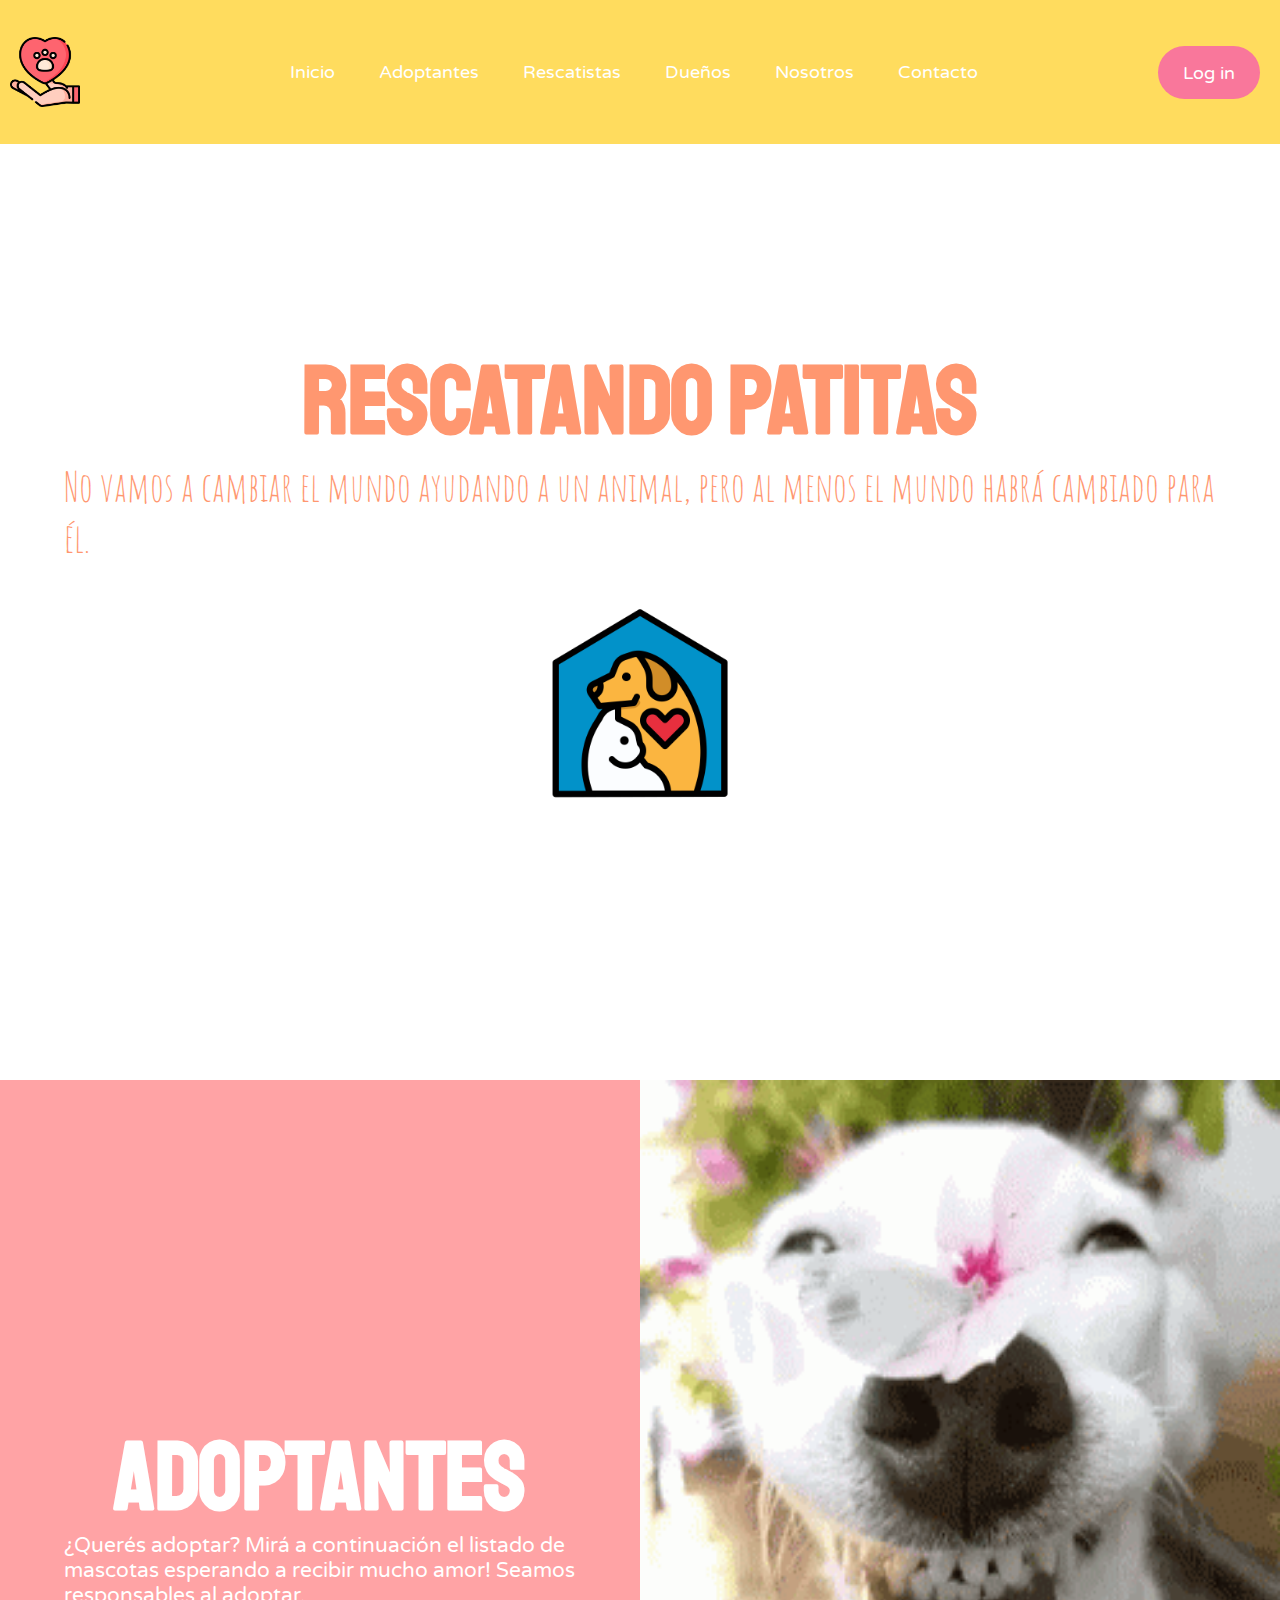
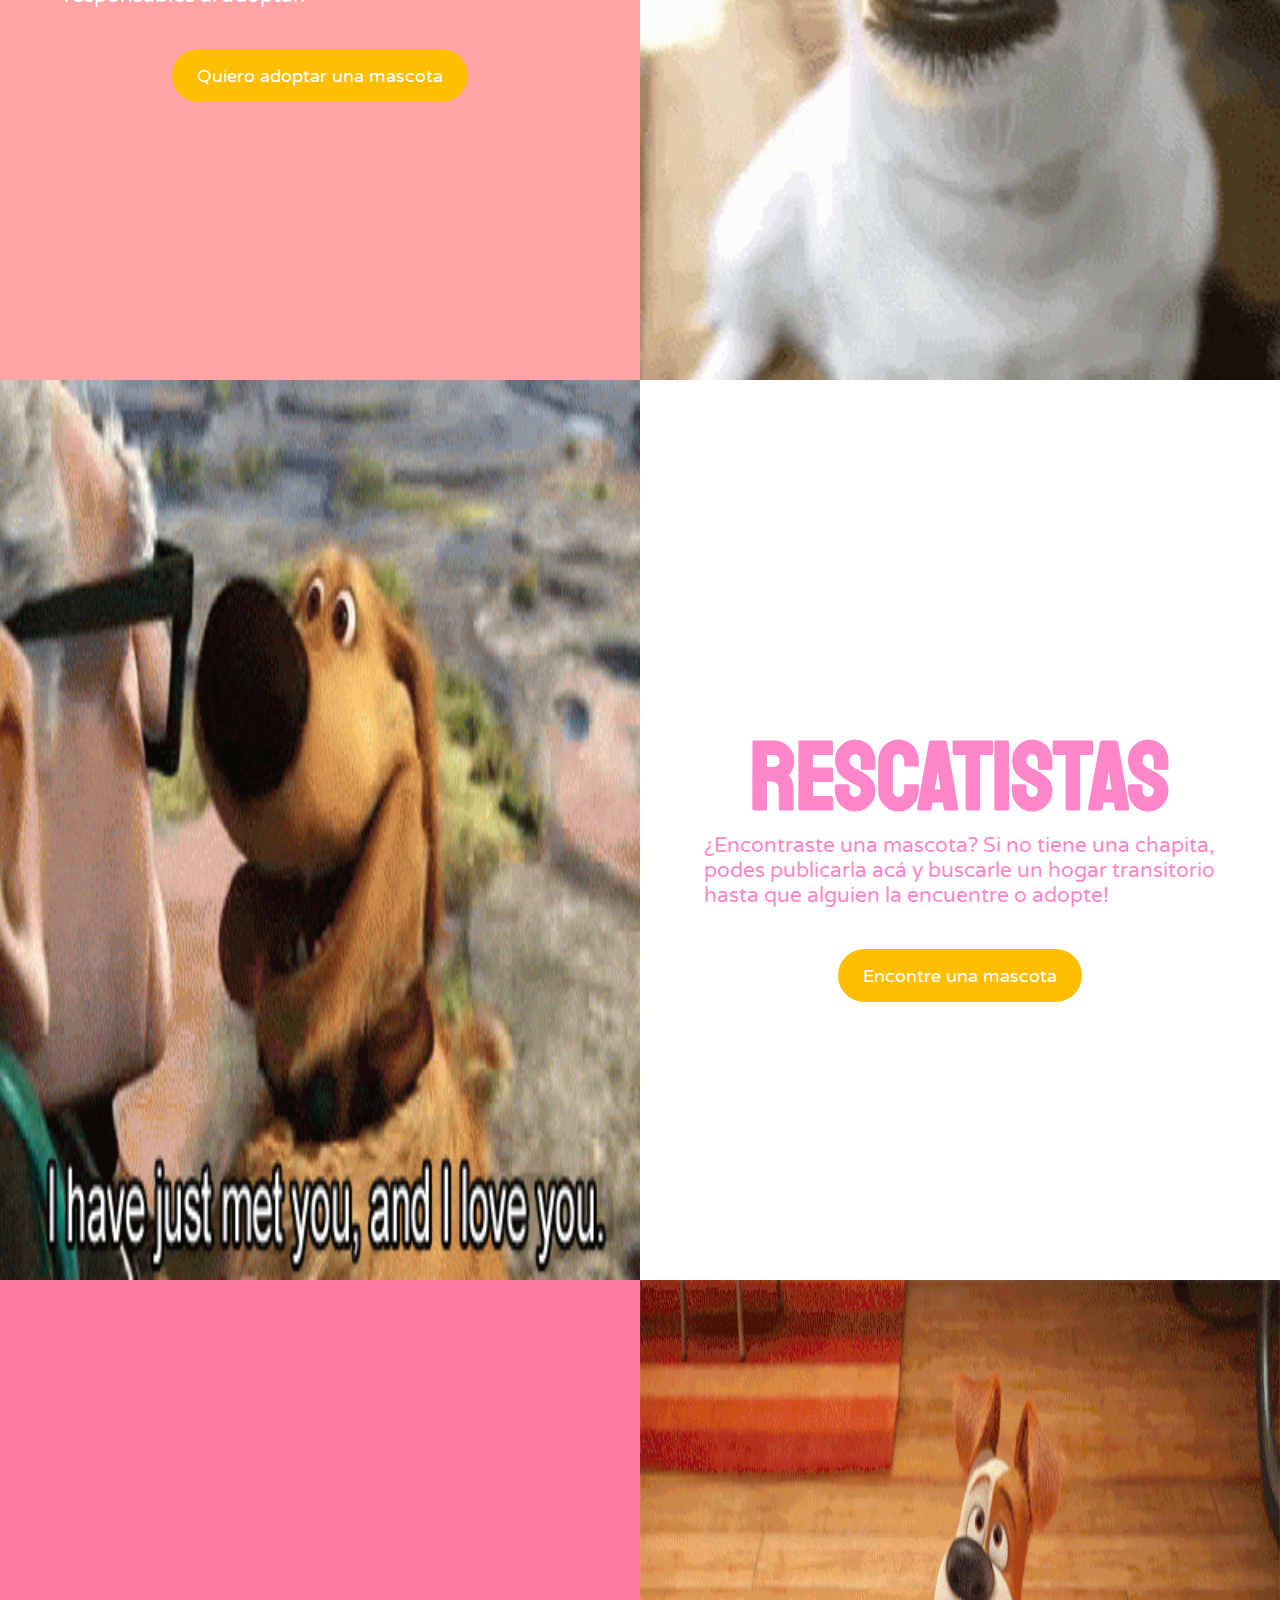
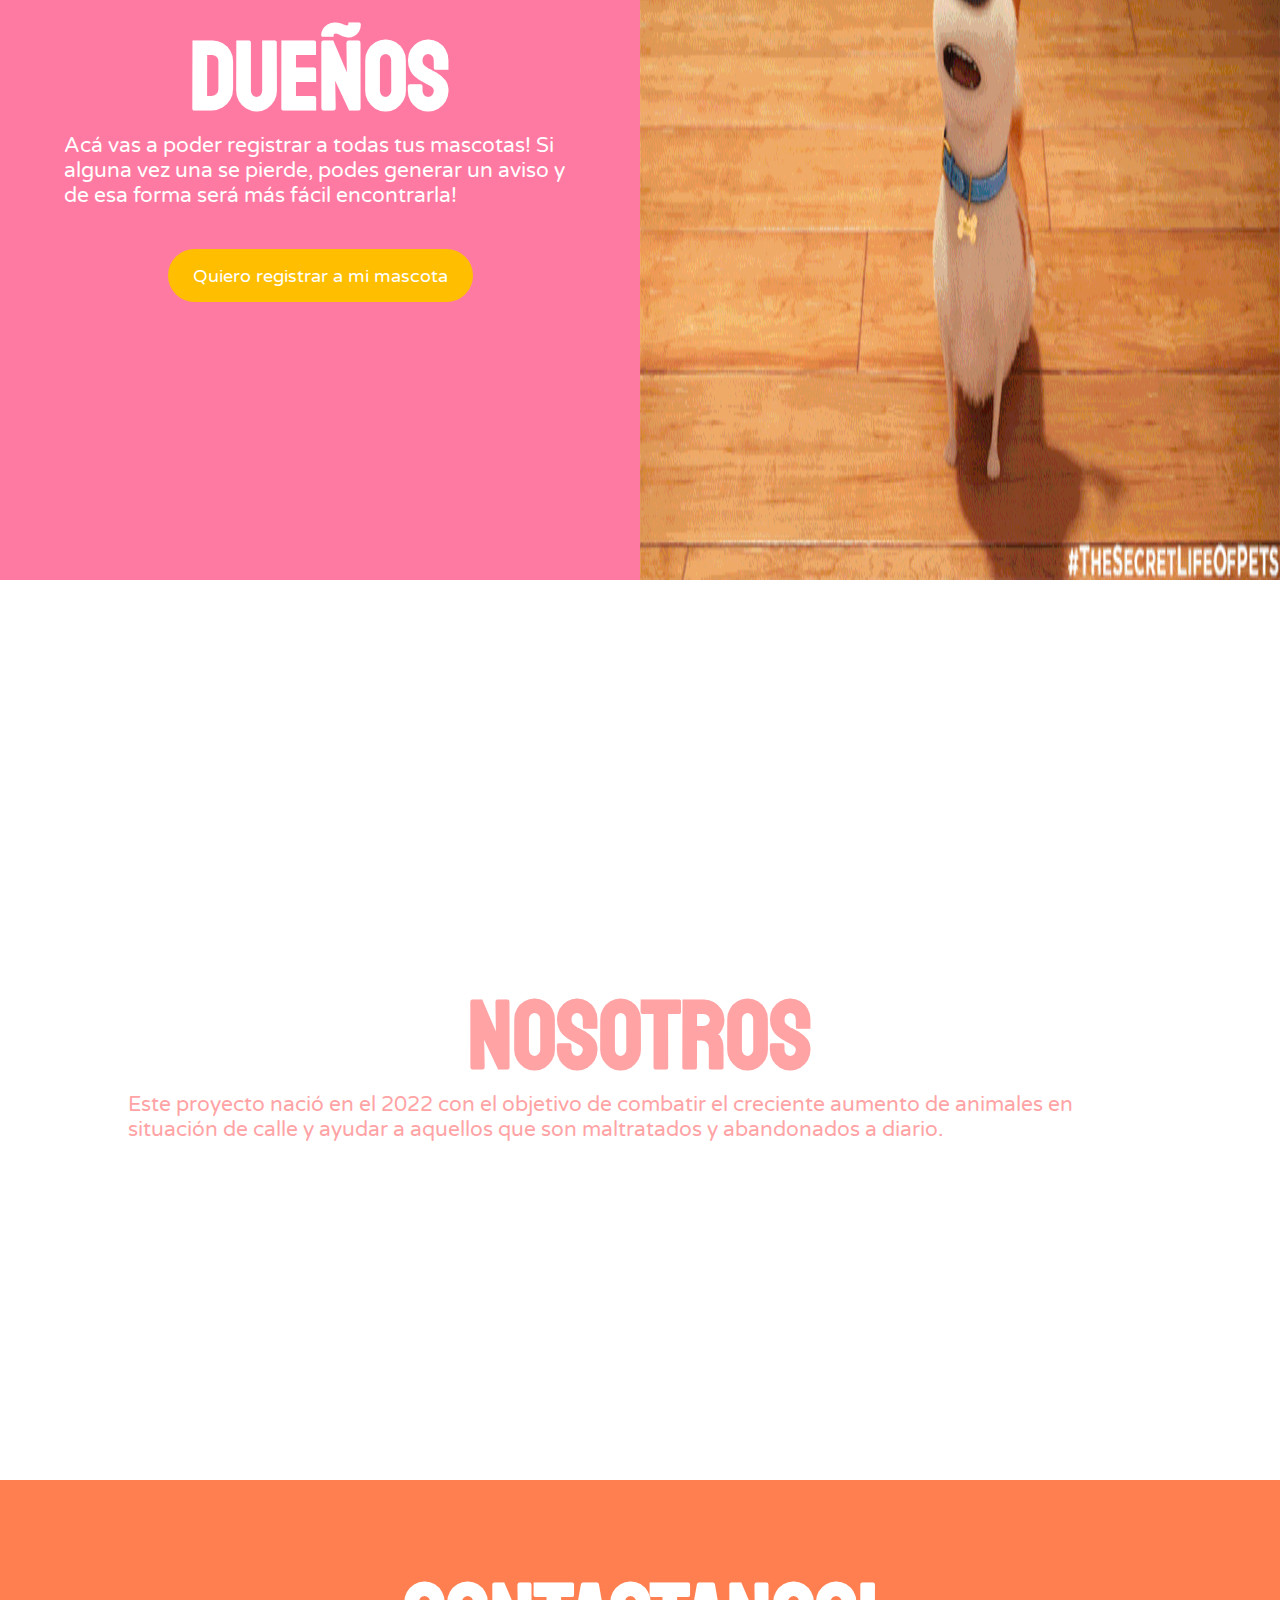
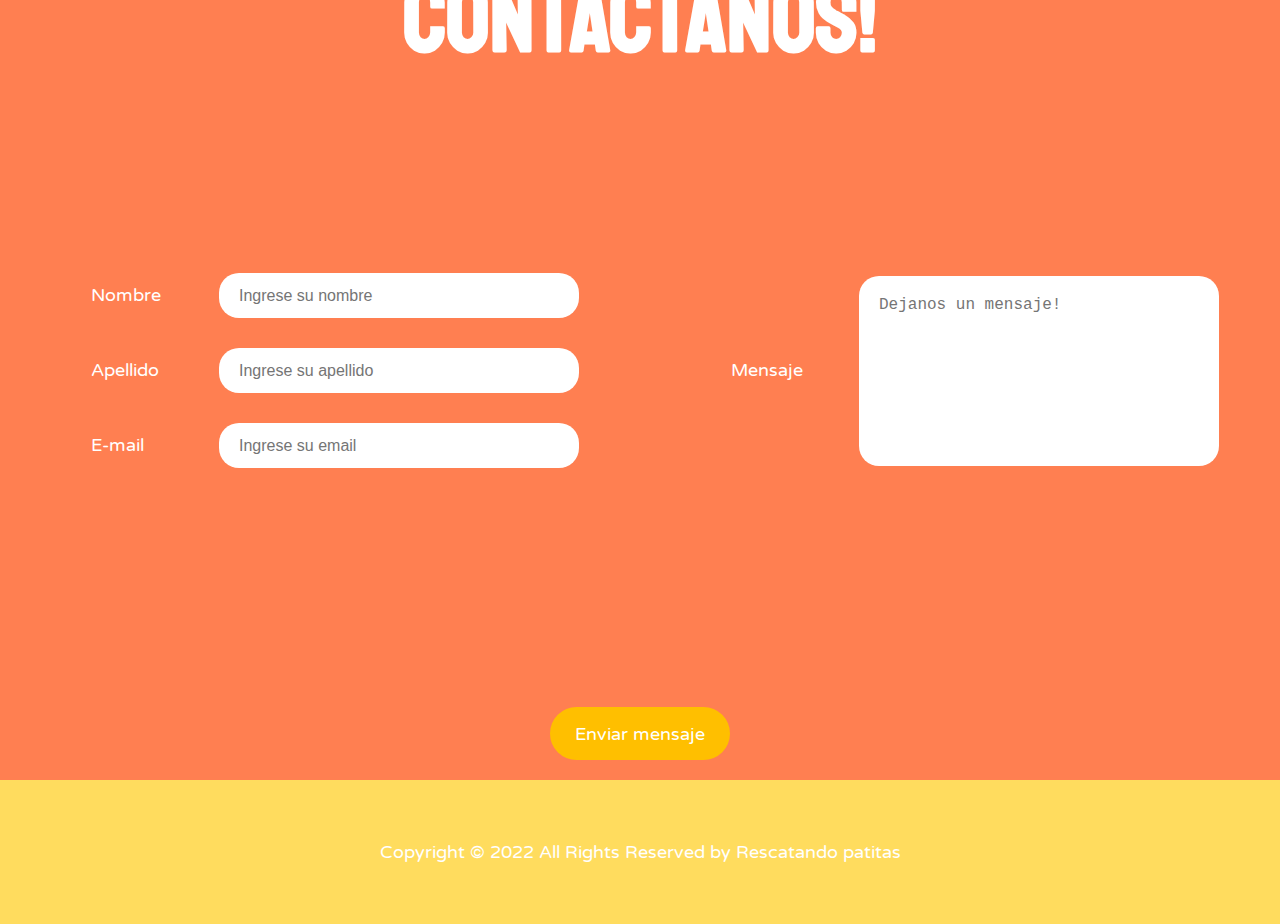
==== commit 87a8c6cc: "Corrijo pagina adopciones, falta corregir footer" ====
--- a/index.html
+++ b/index.html
@@ -12,12 +12,8 @@
     <link href="./Images/Icons/fontawesome-free-5.15.4-web/css/all.css" rel="stylesheet">
 
     <link href="./Styles/index.css" rel=stylesheet />
-    <link href="./Styles/navbar.css" rel=stylesheet />
+    <link href="./Styles/navbar-home.css" rel=stylesheet />
     <link href="./Styles/footer.css" rel=stylesheet />
-
-    <!-- Ver como abstraer navbar y footer -->
-    <link href="./Screens/navbar.html" rel="import" />
-    <link href="./Screens/footer.html" rel="import" />
 
 </head>
 
@@ -92,19 +88,19 @@
                     <a class="links-button" href="./Screens/pets-for-adoption.html">Quiero adoptar una mascota</a>
                 </button>
             </div>
-            <img class="section-image" src="../Images/perrito-adoptado.gif">
+            <img class="section-image" src="./Images/perrito-adoptado.gif">
         </section>
 
         <!-- Seccion de rescatistas -->
 
         <section class="rescuers-section" id="rescuers">
-            <img class="section-image" src="../Images/adopciones-mascotas.gif">
+            <img class="section-image" src="./Images/adopciones-mascotas.gif">
             <div class="information-section">
                 <h2 class="title">Rescatistas</h2>
                 <p>
                     ¿Encontraste una mascota? Si no tiene una chapita,
                     podes publicarla acá y buscarle un hogar transitorio hasta que 
-                    alguien la adopte!
+                    alguien la encuentre o adopte!
                 </p>
                 <button>
                     <a class="links-button" href="#">Encontre una mascota</a>
@@ -126,7 +122,7 @@
                     <a class="links-button" href="./Screens/log-in.html">Quiero registrar a mi mascota</a>
                 </button>
             </div>
-            <img class="section-image" src="../Images/mascotas-rescatadas.gif">
+            <img class="section-image" src="./Images/mascotas-rescatadas.gif">
         </section>
 
         <!-- Seccion de nosotros -->
@@ -180,9 +176,7 @@
 
     </main>
 
-    <!-- Footer -->
-
-    <footer class="footer-section">
+    <footer>
         <div>
             <p class="footer-letter">
                 Copyright © 2022 All Rights Reserved by <span>Rescatando patitas</span>
--- a/Styles/index.css
+++ b/Styles/index.css
@@ -8,22 +8,70 @@
     font-family: 'Varela Round', sans-serif;
     overflow-x: hidden;
     width: 100%;
-    margin: 0;
-    padding: 0;
+    margin: 0px;
+    padding: 0px;
+
+    display: flex;
+    flex-direction: column;
+    justify-content: center;
+    align-items: center;
+}
+
+main {
+    width: 100%;
+    display: flex;
+    flex-direction: column;
+    justify-content: center;
+    align-items: center;
+}
+
+header {
+    width: 100%;
+    height: 120vh;
+    display: flex;
+    flex-direction: column;
+    justify-content: center;
+    align-items: center;
 }
 
 section {
-    width: 100%;
     margin: 0%;
     padding: 0%;
+    width: 100%;
+}
+
+button {
+    margin: 20px;
+    padding: 15px;
+    font-size: 20px;
+    border-style: none;
+    border-radius: 35px;
+    color: white;
+    background-color: #ffbf00;
+    transition: background-color 1s;
+}
+
+button:hover {
+    background-color: #dd2d4a;
+}
+
+.links-button {
+    font-family: 'Varela Round', sans-serif;
+    font-size: 1.1rem;
+    font-weight: 550;
+    text-decoration: none;
+    color: white;
+}
+
+p {
+    width: 80%;
+    font-size: 1.3rem;
 }
 
 .title {
     height: 15px;
     font-family: 'Staatliches', cursive;
     font-size: 6rem;
-
-    /*transition: margin-left 3s; para la animacion*/
 }
 
 .sub-title {
@@ -32,11 +80,6 @@
     font-size: 2.5rem;
 }
 
-p {
-    width: 80%;
-    font-size: 1.3rem;
-}
-
 /* Descripción de cada sección que se muestra en la home */
 .information-section {
     width: 50%;
@@ -47,27 +90,7 @@
     position: relative;
 }
 
-/* Portada de la página */
-
-.front-page {
-    width: 100%;
-    height: 100vh;
-    top: 16vh; /*100px*/
-    left: 0px;
-    display: flex;
-    flex-direction: column;
-    justify-content: center;
-    align-items: center;
-    position: absolute;
-    color: #ff9770;
-    /*ffad01 amarillo, ff958c rojo anaranjado*/
-}
-
-.front-page-image {
-    width: 200px; 
-    height: 200px;
-    background-size: cover;
-}
+/* Imagen de cada sección que se muestra en la home */
 
 .section-image {
     width: 50%;
@@ -77,20 +100,36 @@
     position: relative;
 }
 
+/* Portada de la página */
+
+.front-page {
+    width: 100%;
+    height: 100vh;
+    display: flex;
+    flex-direction: column;
+    justify-content: center;
+    align-items: center;
+    color: #ff9770;
+    /*ffad01 amarillo, ff958c rojo anaranjado*/
+}
+
+.front-page-image {
+    width: 200px; 
+    height: 200px;
+    background-size: cover;
+}
+
 /* Seccion de adoptantes */
 
 .adopters-section {
     width: 100%;
     height: 100vh;
-    top: 116vh; /*725px*/ 
-    left: 0px;
-    display: flex;
-    justify-content: center;
-    align-items: center;
-    position: absolute;
+    display: flex;
+    justify-content: center;
+    align-items: center;
+
     color: white;
     background-color: #FFA3A5;
-    
 }
 
 /* Seccion de rescatistas */
@@ -98,12 +137,10 @@
 .rescuers-section {
     width: 100%;
     height: 100vh;
-    top: 216vh; /*1350px*/
-    left: 0px;
-    display: flex;
-    justify-content: space-around;
-    align-items: center;
-    position: absolute;
+    display: flex;
+    justify-content: center;
+    align-items: center;
+
     color: #FF86C8;
 }
 
@@ -112,15 +149,12 @@
 .owners-section {
     width: 100%;
     height: 100vh;
-    top: 316vh; /*1975px*/
-    left: 0px;
-    display: flex;
-    justify-content: center;
-    align-items: center;
-    position: absolute;
-
+    display: flex;
+    justify-content: center;
+    align-items: center;
+
+    color: white;
     background-color: #ff7aa2;
-    color: white;
 }
 
 /* Seccion explicativa de la organización */
@@ -128,12 +162,10 @@
 .us-section {
     width: 100%;
     height: 100vh;
-    top: 416vh; /*2600px*/
-    left: 0px;
-    display: flex;
-    justify-content: center;
-    align-items: center;
-    position: absolute;
+    display: flex;
+    justify-content: center;
+    align-items: center;
+
     color: #FFA3A5;
 }
 
@@ -142,13 +174,11 @@
 .contact-us-section {
     width: 100%;
     height: 100vh;
-    top: 516vh; /*3225px*/
-    left: 0px;
     display: flex;
     flex-direction: column;
     justify-content: space-between;
     align-items: center;
-    position: absolute;
+
     color: white;
     background-color: #ff7f51;
 }
@@ -161,7 +191,14 @@
     align-items: center;
 }
 
-/* Definición de estilos de otras cosas */
+form {
+    width: 100%;
+    display: flex;
+    flex-direction: column;
+    justify-content: center;
+    align-items: center;
+    flex-wrap: wrap;
+}
 
 .form-section {
     width: 100%;
@@ -169,30 +206,12 @@
     flex-direction: row;
     align-items: center;
     justify-content: center;
-}
-
-form {
-    width: 100%;
-    display: flex;
-    flex-direction: column;
-    justify-content: center;
-    align-items: center;
-    flex-wrap: wrap;
 }
 
 label {
     width: 20%;
-    font-size: 18px;
-    color: white;
-}
-
-.input-section {
-    margin: 10px;
-    padding: 5px;
-    width: 100%;
-    display: flex;
-    justify-content: center;
-    align-items: center;
+    font-size: 1.1rem;
+    color: white;
 }
 
 input {
@@ -208,61 +227,40 @@
     outline: #dd2d4a solid;
 }
 
+.input-section {
+    margin: 10px;
+    padding: 5px;
+    width: 100%;
+    display: flex;
+    justify-content: center;
+    align-items: center;
+}
+
 textarea {
+    padding: 20px;
     width: 50%;
     height: 150px;
-    font-size: 16px;
+    font-size: 1rem;;
     border-radius: 20px;
     border: none;
-    padding: 20px;
-    resize: none;
-    /* Para que no se pueda agrandar */
+    resize: none; /* Para que no se pueda agrandar */
 }
 
 textarea:focus {
     outline: #dd2d4a solid;
-}
-
-button {
-    margin: 40px;
-    padding: 15px;
-    color: white;
-    border-style: none;
-    border-radius: 35px;
-    background-color: #ffbf00;
-    font-size: 20px;
-
-    transition: background-color 1s;
-}
-
-button:hover {
-    background-color: #dd2d4a;
-}
-
-.links-button {
-    padding: 10px;
-    font-family: 'Varela Round', sans-serif;
-    font-size: 18px;
-    font-weight: 550;
-    text-decoration: none;
-    color: white;
-}
-
-.footer-letter {
-    width: 100%;
-    font-size: 1rem;
-}
+}  
 
 /* Media queries para celular */
 
 @media(max-width: 576px) {
 
-    section {
-        padding: 20px; /*Revisar*/
-    }
+    /*section {
+        padding: 20px;
+    }*/
 
     /* Titulos de cada seccion, incluido el de la front page, parrafor y subtitulos */
     .title {
+        height: 40px;
         font-size: 3rem;
     }
     
@@ -271,9 +269,9 @@
     }
 
     .information-section {
-        width: 100%;
         margin: 0px;
         padding: 0px;
+        width: 100%;
     }
 
     /* Saco las imagenes ya que para
@@ -295,24 +293,49 @@
     }
 
     .input-section {
+        justify-content: space-between;
+    }
+
+}
+
+/* Media queries para tablet */
+
+@media(min-width: 576px) and (max-width: 992px) {
+
+    /*section {
+        padding: 20px;
+    }*/
+
+    .title {
+        height: 40px;
+    }
+
+    .information-section {
+        margin: 0px;
+        padding: 0px;
+        width: 100%;
+    }
+    
+    p {
+        width: 90%;
+    }
+
+    .section-image {
+        display: none;
+    }
+
+    /* Seccion contactanos */
+    .contact-us-section {
+        justify-content: center;
+    }
+
+    .form-section {
+        flex-direction: column;
+    }
+
+    .input-section {
         margin: 5px;
         justify-content: space-between;
     }
-
-    /* Footer */
-    .footer-letter {
-        width: 100%;
-        font-size: 0.7rem;
-    }
-
-}
-
-/* Media queries para tablet */
-
-@media(min-width: 768px) and (max-width: 992px) {
-
-    section {
-        padding: 20px; /*Revisar*/
-    }
-
+    
 }--- a/Styles/navbar-home.css
+++ b/Styles/navbar-home.css
@@ -0,0 +1,148 @@
+nav {
+    width: 100%;
+    height: 16vh; /*equivalente a 100px*/
+    top: 0px;
+    left: 0px;
+    display: flex;
+    justify-content: space-between;
+    align-items: center;
+    position: fixed;
+    z-index: 1;
+
+    background-color: #FFDC5E;
+}
+
+ul {
+    display: inline-block;
+}
+
+li {
+    margin: 10px;
+    text-decoration: none;
+    display: inline-block;
+}
+
+.logo {
+    margin: 10px;
+    background-image: url("../Images/adopcion.png");
+    background-size: cover;
+    width: 70px;
+    height: 70px;
+}
+
+/* Cómo se ven los links con la etiqueta a en el navbar */
+.links-nav {
+    padding: 10px;
+    font-size: 18px;
+    text-decoration: none;
+    color: white;
+}
+
+.links-nav:hover {
+    color: #FF86C8;
+    transition: color 1s;
+}
+
+/* Cómo se ven los links con la etiqueta a en un botón */
+.links-button {
+    padding: 10px;
+    font-size: 18px;
+    font-weight: 550;
+    text-decoration: none;
+    color: white;
+}
+
+.log-in-button {
+    padding: 15px;
+    border-style: none;
+    border-radius: 35px;
+    background-color: #f9779b;
+}
+
+.log-in-button:hover {
+    background-color: #ff00bf;
+}
+
+/* Burger menu */
+
+.burger-menu {
+    font-size: 2rem;
+    color: white;
+    display: none; /* Solo cuando la pantalla es mas chica, el icono aparece */
+}
+
+.new-menu {
+    display: inline-block;
+    flex-direction: row;
+    position: relative;
+}
+
+.change-menu {
+    display: none;
+}
+
+.link-change {
+    display: none;
+}
+
+/* Media queries */
+
+/* Comportamiento para pantallas mas chicas que una laptop solo en el caso del Navbar */
+@media(max-width: 1016px) { /* o 979px?*/
+    ul {
+        padding: 0px;
+        width: 100%;
+        display: block;
+    }
+    
+    li {
+        width: 100%;
+        margin: 15px;
+        display: block;
+    }
+
+    li:hover {
+        background-color: #ffc800;
+    }
+
+    /* Burger menu */
+    .burger-menu {
+        margin: 20px;
+        font-size: 2rem;
+        color: white;
+        display: inline-block !important;
+    }
+
+    .link-change {
+        display: inline-block;
+    }
+
+    .links-nav:hover {
+        color: white;
+    }
+
+    .new-menu {
+        display: none !important;
+    }
+
+    .change-menu:checked~.new-menu {
+        width: 50%;
+        height: 60vh;
+        top: 16vh; /* equivalente a 100px */
+        left: 50%;
+        display: flex !important;
+        flex-direction: column;
+        justify-content: center;
+        align-items: center;
+        position: fixed;
+        z-index: 1;
+        background-color: #FFDC5E;
+        text-align: center;
+
+        /* TODO: Agregar animacion/transicion al abrir y cerrar el menu */
+    }
+
+    .log-in-button {
+        display: none; /* Para que desaparezca el boton */
+    }
+}--- a/Styles/footer.css
+++ b/Styles/footer.css
@@ -1,20 +1,21 @@
+/* Footer */
+
 footer {
     width: 100%;
+    height: 16vh;
+    display: flex;
+    /*flex-direction: row;*/
+    justify-content: center;
+    align-items: center;
+    position: relative;
+
+    color: white;
+    background-color: #FFDC5E;
 }
 
-.footer-section {
+.footer-letter {
     width: 100%;
-    height: 100px; /*16vh*/
-    top: 616vh; /*pantalla notebook: 3850px celu: 3982px???*/
-    left: 0px;
-    display: flex;
-    flex-direction: row;
-    justify-content: center;
-    align-items: center;
-    position: absolute;
-
-    background-color: #FFDC5E;
-    color: white;
+    font-size: 1.1rem;
 }
 
 .credits {
@@ -26,11 +27,11 @@
 
 /* Media queries */
 
-@media (max-width: 576px) {
+@media (max-width: 992px) {
 
-    .footer-section {
-        padding: 20px;
-        height: 50px;
+    /* Footer */
+    .footer-letter {
+        font-size: 0.7rem;
     }
 
 }